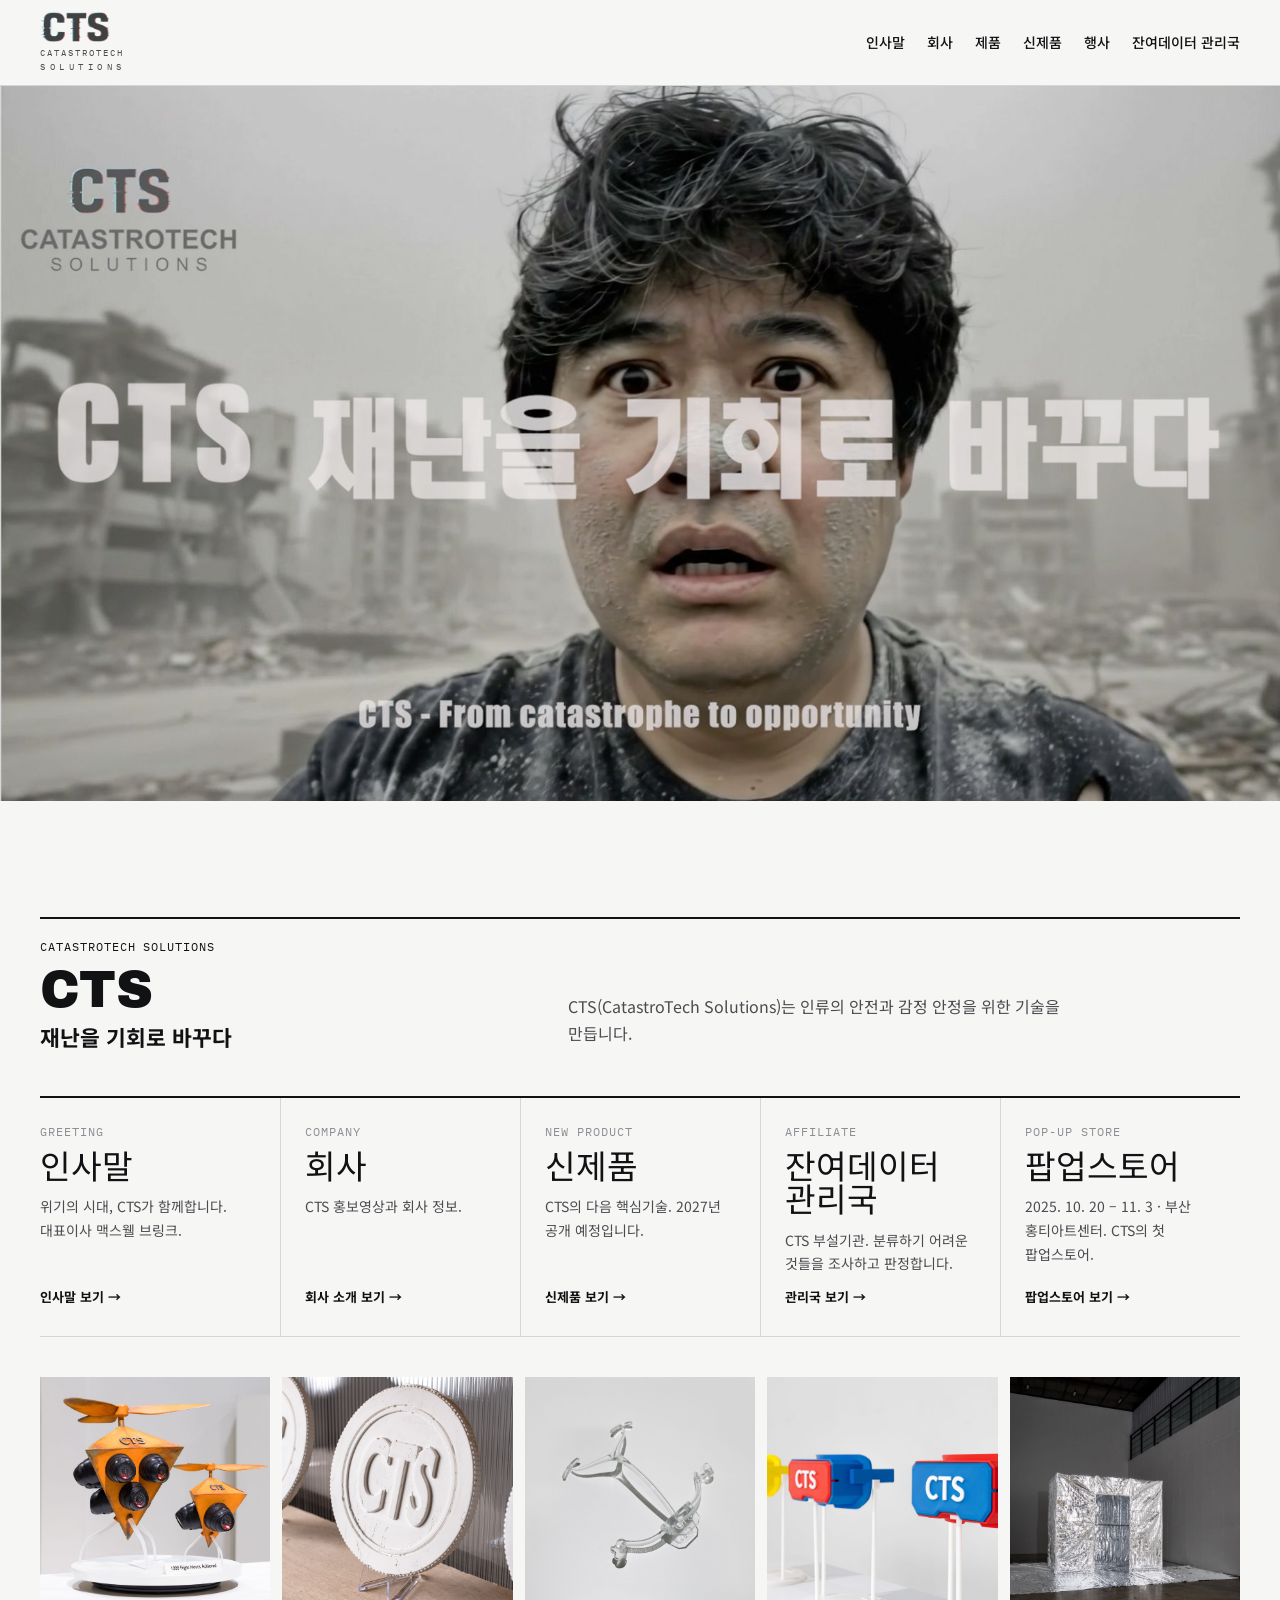
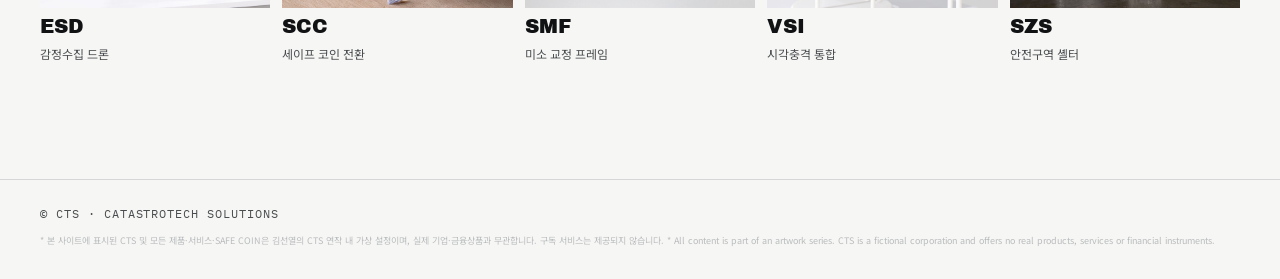
==== index.html @ a9b73af3 "로고 아래 CATASTROTECH / SOLUTIONS 두 줄 배치 (헤더·오픈데이 포스터) Co-Authored-By: Claude Opus 5.5 <noreply@anthrop" ====
<!doctype html>
<html lang="ko">
<head>
<meta charset="utf-8">
<meta name="viewport" content="width=device-width, initial-scale=1, viewport-fit=cover">
<title>CTS — CatastroTech Solutions</title>
<meta name="description" content="CTS 재난을 기회로 바꾸다 — From catastrophe to opportunity">
<meta name="referrer" content="strict-origin-when-cross-origin">
<meta property="og:title" content="CTS — CatastroTech Solutions">
<meta property="og:description" content="재난을 기회로 바꾸다 / From catastrophe to opportunity">
<meta property="og:image" content="https://cts-catastrotechsolutions.vercel.app/img/slogan.jpg">
<meta property="og:url" content="https://cts-catastrotechsolutions.vercel.app/">
<meta property="og:type" content="website">
<link rel="preconnect" href="https://fonts.googleapis.com">
<link rel="preconnect" href="https://fonts.gstatic.com" crossorigin>
<link rel="stylesheet" href="https://fonts.googleapis.com/css2?family=Archivo+Black&family=IBM+Plex+Mono:wght@400;500&family=Noto+Sans+KR:wght@400;500;700;900&display=swap">
<link rel="stylesheet" href="css/style.css">
</head>
<body>

<header>
  <div class="wrap">
    <a class="logo" href="./" aria-label="CTS 홈"><img src="./img/cts-mark.png" alt="CTS" width="360" height="155"><span>CATASTROTECH<br><small>SOLUTIONS</small></span></a>
    <nav aria-label="주 메뉴">
      <a href="greeting/">인사말</a>
      <a href="company/">회사</a>
      <a href="products/">제품</a>
      <a href="new/">신제품</a>
      <a href="popup/">행사</a>
      <a href="bureau/">잔여데이터 관리국</a>
    </nav>
  </div>
</header>

<main>
  <section class="hero" aria-label="CTS">
    <h1 class="sr-only">CTS 재난을 기회로 바꾸다 — From catastrophe to opportunity</h1>
    <img src="img/slogan.jpg" alt="CTS 재난을 기회로 바꾸다 — From catastrophe to opportunity">
  </section>

  <section>
    <div class="wrap">
      <div class="sec-head">
        <div><div class="mono">CatastroTech Solutions</div><h2>CTS<small>재난을 기회로 바꾸다</small></h2></div>
        <p>CTS(CatastroTech Solutions)는 인류의 안전과 감정 안정을 위한 기술을 만듭니다.</p>
      </div>
      <div class="teasers">
        <a class="teaser" href="greeting/"><span class="mono">Greeting</span><b>인사말</b><p>위기의 시대, CTS가 함께합니다. 대표이사 맥스웰 브링크.</p><span class="go">인사말 보기 →</span></a>
        <a class="teaser" href="company/"><span class="mono">Company</span><b>회사</b><p>CTS 홍보영상과 회사 정보.</p><span class="go">회사 소개 보기 →</span></a>
        <a class="teaser" href="new/"><span class="mono">New Product</span><b>신제품</b><p>CTS의 다음 핵심기술. 2027년 공개 예정입니다.</p><span class="go">신제품 보기 →</span></a>
        <a class="teaser" href="bureau/"><span class="mono">Affiliate</span><b>잔여데이터 관리국</b><p>CTS 부설기관. 분류하기 어려운 것들을 조사하고 판정합니다.</p><span class="go">관리국 보기 →</span></a>
        <a class="teaser" href="popup/"><span class="mono">Pop-up Store</span><b>팝업스토어</b><p>2025. 10. 20 – 11. 3 · 부산 홍티아트센터. CTS의 첫 팝업스토어.</p><span class="go">팝업스토어 보기 →</span></a>
      </div>
      <div class="prodstrip" aria-label="제품">
        <a href="products/#esd"><img src="img/esd.jpg" alt=""><b>ESD</b><span>감정수집 드론</span></a>
        <a href="products/#scc"><img src="img/scc-coin.jpg" alt=""><b>SCC</b><span>세이프 코인 전환</span></a>
        <a href="products/#smf"><img src="img/smf-frame.jpg" alt=""><b>SMF</b><span>미소 교정 프레임</span></a>
        <a href="products/#vsi"><img src="img/vsi.jpg" alt=""><b>VSI</b><span>시각충격 통합</span></a>
        <a href="products/#szs"><img src="img/szs.jpg" alt=""><b>SZS</b><span>안전구역 셸터</span></a>
      </div>
    </div>
  </section>
</main>

<footer>
  <div class="wrap">
    <p>* 본 사이트에 표시된 CTS 및 모든 제품·서비스·SAFE COIN은 김선열의 CTS 연작 내 가상 설정이며, 실제 기업·금융상품과 무관합니다. 구독 서비스는 제공되지 않습니다. * All content is part of an artwork series. CTS is a fictional corporation and offers no real products, services or financial instruments.</p>
    <p class="mono">© CTS · CatastroTech Solutions</p>
  </div>
</footer>
</body>
</html>
---- css/style.css ----
/* Layout: corporate brochure — white gallery ground, black product bands, aluminium-grey rules; codes in mono like asset tags */
:root{
  --paper:#f6f6f4;      /* gallery wall */
  --ink:#111213;        /* corporate black */
  --steel:#8b8f93;      /* aluminium profile */
  --rule:#d4d6d7;
  --signal:#e2402c;     /* the red ▲ of the coin dashboard */
  --ink-soft:#4a4d50;
  --f-display:"Archivo Black","Noto Sans KR",Impact,"Arial Black",sans-serif;
  --f-body:"Noto Sans KR",-apple-system,"Apple SD Gothic Neo","Malgun Gothic",sans-serif;
  --f-mono:"IBM Plex Mono",ui-monospace,Menlo,Consolas,monospace;
  --gut:max(20px,env(safe-area-inset-left,0px));
  --gut-r:max(20px,env(safe-area-inset-right,0px));
  --w:1240px;
  color-scheme:light;
}
*{box-sizing:border-box}
html{scroll-behavior:smooth;scroll-padding-top:64px}
@media (prefers-reduced-motion:reduce){html{scroll-behavior:auto}}
body{margin:0;background:var(--paper);color:var(--ink);font:400 16px/1.7 var(--f-body);-webkit-font-smoothing:antialiased;word-break:keep-all;overflow-wrap:anywhere}
img{max-width:100%;display:block}
a{color:inherit}
a:focus-visible,button:focus-visible{outline:2px solid var(--signal);outline-offset:3px}
.wrap{max-width:var(--w);margin:0 auto;padding-left:var(--gut);padding-right:var(--gut-r)}
.mono{font-family:var(--f-mono);font-size:12px;letter-spacing:.08em;text-transform:uppercase}

/* header */
body::before{content:"";position:fixed;inset:0 0 auto;height:env(safe-area-inset-top,0px);z-index:30;background:var(--paper)}
header{position:sticky;top:env(safe-area-inset-top,0px);z-index:20;background:color-mix(in srgb,var(--paper) 92%,transparent);backdrop-filter:blur(8px);border-bottom:1px solid var(--rule)}
header .wrap{display:flex;align-items:center;justify-content:space-between;gap:16px;padding-block:12px}
.logo{display:flex;flex-direction:column;line-height:1;text-decoration:none}
.logo img{display:block;height:30px;width:auto;align-self:flex-start}
.logo span{font-family:var(--f-mono);font-size:9px;letter-spacing:.22em;margin-top:4px;color:var(--ink-soft)}
.logo span{line-height:1.5}
.logo small{font-size:inherit;letter-spacing:.5em}
nav{display:flex;gap:22px;flex-wrap:wrap;justify-content:flex-end}
nav a{text-decoration:none;font-size:14px;font-weight:500}
nav a:hover{color:var(--signal)}
@media (max-width:640px){nav{gap:12px}nav a{font-size:13px}.logo span{display:none}}

/* hero */
section.hero{background:var(--ink);padding-block:0}
.hero img{width:100%;height:auto;display:block}
.sr-only{position:absolute;width:1px;height:1px;padding:0;margin:-1px;overflow:hidden;clip:rect(0,0,0,0);white-space:nowrap;border:0}

/* sections */
section{padding-block:clamp(64px,9vw,120px)}
.sec-head{display:grid;grid-template-columns:minmax(0,5fr) minmax(0,7fr);gap:24px 48px;align-items:end;margin-bottom:48px;border-top:2px solid var(--ink);padding-top:18px}
.sec-head h2{font-family:var(--f-display);font-weight:400;font-size:clamp(30px,4vw,52px);line-height:1;margin:8px 0 0;letter-spacing:-.01em}
.sec-head h2 small{display:block;font-family:var(--f-body);font-weight:700;font-size:.42em;letter-spacing:0;margin-top:10px}
.sec-head p{margin:0;max-width:62ch;color:var(--ink-soft)}
@media (max-width:760px){.sec-head{grid-template-columns:1fr}}

.video{position:relative;aspect-ratio:16/9;max-width:100%;background:#000}
.video iframe{position:absolute;inset:0;width:100%;height:100%;border:0}

/* greeting */
.greeting .grid{display:grid;grid-template-columns:minmax(0,5fr) minmax(0,7fr);gap:clamp(28px,5vw,72px);align-items:start}
.portrait{position:sticky;top:calc(80px + env(safe-area-inset-top,0px));margin:0;display:grid;gap:18px;max-width:360px}
.portrait .photo{position:relative;aspect-ratio:4/5;width:100%;max-width:360px;background:repeating-linear-gradient(135deg,transparent 0 10px,rgba(17,18,19,.04) 10px 11px);border:1px solid var(--rule)}
.portrait img{position:absolute;inset:0;width:100%;height:100%;object-fit:cover}
.sign{display:grid;gap:4px;padding-top:14px;border-top:1px solid var(--ink)}
.sign span{font-family:var(--f-mono);font-size:12px;color:var(--steel);letter-spacing:.04em;line-height:1.6}
.sign b{font-size:22px;font-weight:700;letter-spacing:-.02em}
.letter{max-width:60ch}
.letter .opening{font-size:clamp(22px,2.4vw,30px);font-weight:900;line-height:1.4;letter-spacing:-.03em;margin:0 0 28px;text-wrap:balance}
.letter p{margin:0 0 16px}
.letter-en{margin-top:32px;padding-top:24px;border-top:1px solid var(--rule);color:var(--ink-soft);font-size:15px;line-height:1.7}
.letter-en p{margin:0 0 12px}
.letter-en .opening-en{font-family:var(--f-display);font-size:20px;color:var(--ink);letter-spacing:-.01em;margin-bottom:16px}
.letter-ko{margin-top:32px;padding-top:24px;border-top:1px solid var(--rule);color:var(--ink-soft);font-size:15px;line-height:1.7}
.letter-ko p{margin:0 0 12px}
.letter-ko .opening-ko{font-size:20px;font-weight:900;color:var(--ink);letter-spacing:-.03em;margin-bottom:16px}
.todo-light{color:var(--steel);font-family:var(--f-mono);font-size:13px;border:1px dashed var(--steel);padding:12px 14px}
@media (max-width:760px){.greeting .grid{grid-template-columns:1fr}.portrait{position:static;max-width:340px}}
/* company */
.company .grid{display:grid;grid-template-columns:minmax(0,1fr) minmax(0,1fr);gap:40px 64px;align-items:start}
.company .grid > .video{grid-column:1/-1}
.company .statement{font-size:clamp(20px,2.2vw,26px);font-weight:700;line-height:1.5;letter-spacing:-.02em;margin:0;text-wrap:balance}
.company .facts{display:grid;gap:0;margin:0;border-top:1px solid var(--rule)}
.company .facts div{display:grid;grid-template-columns:120px minmax(0,1fr);gap:12px;padding:12px 0;border-bottom:1px solid var(--rule);font-size:14px}
.company .facts dt{font-family:var(--f-mono);font-size:11px;letter-spacing:.08em;text-transform:uppercase;color:var(--steel);padding-top:3px}
.company .facts dd{margin:0}
@media (max-width:860px){.company .grid{grid-template-columns:1fr}}

/* products */
.products{background:var(--ink);color:var(--paper)}
.products .sec-head{border-color:var(--paper)}
.products .sec-head p{color:#b9bcbe}
.prod{display:grid;grid-template-columns:minmax(0,7fr) minmax(0,5fr);gap:32px 48px;padding-block:48px;border-top:1px solid #2c2e30}
.prod:nth-of-type(even) .media{order:2}
.prod .code{font-family:var(--f-display);font-size:clamp(56px,7vw,96px);line-height:.9;letter-spacing:-.01em}
.prod h3{margin:10px 0 4px;font-size:22px;font-weight:700;letter-spacing:-.02em}
.prod .en{font-family:var(--f-mono);font-size:13px;color:#b9bcbe;margin:0}
.prod .desc{margin:22px 0 0;max-width:46ch;color:#dcdddd}
.prod .todo{margin:22px 0 0;padding:12px 14px;border:1px dashed #6b6f73;font-family:var(--f-mono);font-size:12px;color:#9a9ea1}
.prod .media{display:grid;gap:12px;min-width:0}
.prod .media img{width:100%;height:auto;max-height:720px;object-fit:cover;background:#222}
.prod .cta{display:inline-flex;align-items:center;gap:10px;margin-top:26px;padding:12px 18px;background:var(--paper);color:var(--ink);text-decoration:none;font-weight:700;font-size:14px}
.prod .cta:hover{background:var(--signal);color:#fff}
.prod .tag{display:inline-block;margin-top:18px;font-family:var(--f-mono);font-size:11px;letter-spacing:.08em;padding:4px 8px;border:1px solid #4a4d50;color:#b9bcbe}
.prod .tag .up{color:var(--signal)}
@media (max-width:860px){.prod{grid-template-columns:1fr}.prod:nth-of-type(even) .media{order:0}}

.desc-en{font-family:var(--f-mono);font-size:13px;color:#9a9ea1;font-weight:400}
.products .desc{font-size:clamp(19px,1.8vw,22px);font-weight:700;line-height:1.5;letter-spacing:-.02em}
.products .desc .desc-en{display:inline-block;margin-top:6px;letter-spacing:0}
.subscribe{margin-top:24px;padding:clamp(28px,4vw,48px);border:1px solid var(--paper);display:grid;gap:8px;text-align:center;justify-items:center}
.subscribe b{font-size:clamp(24px,3.4vw,40px);font-weight:900;letter-spacing:-.03em;text-wrap:balance}
.subscribe .mono{color:#9a9ea1;font-size:11px;margin-top:10px;text-transform:none;letter-spacing:.02em}
.sec-head .desc-en{color:inherit;opacity:.8}
.sel{user-select:all;font-family:var(--f-mono);font-size:13px;word-break:break-all}
/* bureau */
.bureau .affil{display:inline-block;font-family:var(--f-mono);font-size:11px;letter-spacing:.1em;padding:5px 9px;background:var(--ink);color:var(--paper);margin-bottom:6px}
.bureau .lead{display:grid;grid-template-columns:minmax(0,1fr) minmax(0,1fr);gap:40px;align-items:start;margin-bottom:56px}
.bureau .lead p{margin:0 0 14px;max-width:58ch}
.bureau .lead .en{font-family:var(--f-mono);font-size:13px;color:var(--ink-soft);line-height:1.6}
.placeholder{aspect-ratio:16/9;max-width:100%;border:1px solid var(--rule);background:repeating-linear-gradient(135deg,transparent 0 10px,rgba(17,18,19,.035) 10px 11px);display:grid;place-content:center;text-align:center;gap:6px;padding:16px}
.placeholder b{font-size:15px}
.placeholder span{font-family:var(--f-mono);font-size:11px;color:var(--steel);letter-spacing:.08em}
@media (max-width:860px){.bureau .lead{grid-template-columns:1fr}}

.sites{display:grid;grid-template-columns:repeat(3,minmax(0,1fr));gap:0;border-top:2px solid var(--ink)}
.site{padding:22px 24px 26px 0;border-right:1px solid var(--rule);display:flex;flex-direction:column;gap:6px}
.site + .site{padding-left:24px}
.site:last-child{border-right:0}
.site .no{font-family:var(--f-mono);font-size:12px;color:var(--steel)}
.site .reg{font-family:var(--f-display);font-size:34px;line-height:1}
.site h4{margin:8px 0 0;font-size:18px;font-weight:700}
.site .t{margin:0;font-size:15px}
.site .t em{font-style:normal;font-family:var(--f-mono);font-size:12px;color:var(--ink-soft);display:block}
@media (max-width:860px){.sites{grid-template-columns:1fr}.site,.site+.site{padding:20px 0;border-right:0;border-bottom:1px solid var(--rule)}}

.status{margin-top:48px;display:grid;grid-template-columns:minmax(0,1fr) minmax(0,2fr);gap:24px 48px;align-items:start}
.status h4{margin:0;font-size:15px}
.chips{display:flex;flex-wrap:wrap;gap:8px}
.chip{font-family:var(--f-mono);font-size:12px;padding:6px 10px;border:1px solid var(--ink)}
.chip.void{border-style:dashed;color:var(--steel);border-color:var(--steel);text-decoration:line-through}
.note{font-size:13px;color:var(--ink-soft);margin:12px 0 0}
@media (max-width:760px){.status{grid-template-columns:1fr}}

.openday{margin-top:56px;padding:24px;background:var(--ink);color:var(--paper);display:flex;flex-wrap:wrap;gap:12px 40px;align-items:baseline}
.openday b{font-family:var(--f-display);font-weight:400;font-size:clamp(22px,2.6vw,32px)}

/* archive */
.gallery{columns:3 280px;column-gap:12px}
.gallery figure{margin:0 0 12px;break-inside:avoid}
.gallery figcaption{font-family:var(--f-mono);font-size:11px;color:var(--steel);padding-top:6px;letter-spacing:.04em}

footer{border-top:1px solid var(--rule);padding-block:40px 56px;font-size:13px;color:var(--ink-soft)}
footer .wrap{display:flex;flex-wrap:wrap;justify-content:space-between;gap:16px}
footer p{margin:0;max-width:70ch}

nav a[aria-current="page"]{color:var(--signal)}
.page-top{padding-top:clamp(24px,4vw,48px)}
.teasers{display:grid;grid-template-columns:repeat(auto-fit,minmax(min(100%,200px),1fr));gap:0;border-top:2px solid var(--ink)}
.teaser{display:flex;flex-direction:column;gap:10px;padding:24px 24px 28px 0;border-bottom:1px solid var(--rule);text-decoration:none;color:inherit}
.teaser + .teaser{padding-left:24px;border-left:1px solid var(--rule)}
.teaser .mono{color:var(--steel)}
.teaser b{font-family:var(--f-display);font-weight:400;font-size:clamp(26px,2.6vw,34px);line-height:1}
.teaser span.k{font-weight:700}
.teaser p{margin:0;color:var(--ink-soft);font-size:14px}
.teaser .go{margin-top:auto;font-size:13px;font-weight:700}
.teaser:hover .go{color:var(--signal)}
@media (max-width:760px){.teaser + .teaser{padding-left:0;border-left:0}}
.prodstrip{display:grid;grid-template-columns:repeat(5,minmax(0,1fr));gap:12px;margin-top:40px}
.prodstrip a{display:grid;gap:8px;text-decoration:none;color:inherit}
.prodstrip img{width:100%;aspect-ratio:1/1;object-fit:cover;background:#ddd}
.prodstrip b{font-family:var(--f-display);font-weight:400;font-size:20px;line-height:1}
.prodstrip span{font-size:12px;color:var(--ink-soft)}
.prodstrip a:hover b{color:var(--signal)}
@media (max-width:760px){.prodstrip{grid-template-columns:repeat(2,minmax(0,1fr))}}

button.cta{border:0;cursor:pointer;font-family:inherit}
#video-modal{width:min(1100px,calc(100vw - 32px));max-width:none;padding:0;border:0;background:var(--ink);color:var(--paper)}
#video-modal::backdrop{background:rgba(10,10,11,.82)}
.vm-bar{display:flex;justify-content:space-between;align-items:center;gap:12px;padding:12px 16px;font-size:14px;font-weight:700}
.vm-close{background:none;border:1px solid #4a4d50;color:var(--paper);padding:6px 10px;font-family:var(--f-mono);font-size:12px;cursor:pointer}
.vm-close:hover{border-color:var(--paper)}

.popup-intro{display:grid;gap:12px;max-width:68ch;margin-bottom:40px}
.popup-intro .lead{font-size:clamp(18px,1.8vw,22px);font-weight:700;line-height:1.6;letter-spacing:-.02em;margin:0}
.en-body{margin:0;font-size:14px;color:var(--ink-soft);line-height:1.7}
.overview{margin:0 0 72px}
.overview img{width:100%}
.overview figcaption,.gallery figcaption{font-family:var(--f-mono);font-size:11px;color:var(--steel);padding-top:6px}
.subhead{border-top:2px solid var(--ink);padding-top:14px;margin-bottom:8px}
.zone{display:grid;grid-template-columns:minmax(0,7fr) minmax(0,5fr);gap:24px 48px;align-items:center;padding-block:36px;border-bottom:1px solid var(--rule)}
.zone:nth-of-type(even) img{order:2}
.zone img{width:100%;height:auto}
.zone-text{display:grid;gap:10px;min-width:0}
.zone-text .mono{color:var(--steel)}
.zone-text h3{margin:0;font-size:clamp(22px,2.4vw,30px);font-weight:900;letter-spacing:-.03em}
.zone-text .en-title{margin:0;font-family:var(--f-mono);font-size:13px;color:var(--ink-soft)}
.zone-text p{margin:0}
.zone-link{margin-top:6px;font-weight:700;font-size:14px;text-decoration:none}
.zone-link:hover{color:var(--signal)}
.zone + .subhead{margin-top:72px}
@media (max-width:860px){.zone{grid-template-columns:1fr}.zone:nth-of-type(even) img{order:0}}

.coming{background:var(--ink);color:var(--paper);padding:clamp(48px,9vw,120px) clamp(24px,5vw,64px);display:grid;gap:14px;justify-items:start}
.coming .mono{color:#9a9ea1}
.coming b{font-family:var(--f-display);font-weight:400;font-size:clamp(96px,20vw,260px);line-height:.85;letter-spacing:-.03em}
.coming-ko{margin:12px 0 0;font-size:clamp(20px,2.4vw,30px);font-weight:900;letter-spacing:-.03em}
.coming-en{margin:0;font-family:var(--f-mono);font-size:13px;color:#9a9ea1}

.preview{display:grid;grid-template-columns:repeat(2,minmax(0,1fr));gap:16px}
.preview figure{margin:0;background:#fff;border:1px solid var(--rule)}
.preview .wide{grid-column:1/-1}
.preview img{width:100%;height:auto}
.preview figcaption{font-family:var(--f-mono);font-size:11px;color:var(--steel);padding:8px 12px;border-top:1px solid var(--rule);background:var(--paper)}
.note{font-size:12px;color:var(--steel);margin:14px 0 0}
@media (max-width:760px){.preview{grid-template-columns:1fr}}
.preview figure:not(.wide) img{aspect-ratio:4/5;object-fit:cover}
.prod .media img{aspect-ratio:4/3;height:auto;max-height:none;object-fit:cover;object-position:center}
#szs .media img{object-position:center 85%}
#scc .media img{object-position:center 40%}
@media (min-width:861px){.prod:nth-of-type(even){grid-template-columns:minmax(0,5fr) minmax(0,7fr)}}
.zone img{aspect-ratio:4/3;object-fit:cover}
#zone-smf img{object-position:center 70%}
footer{padding-block:24px 32px}
footer p:first-child{font-size:10px;line-height:1.5;color:var(--steel);letter-spacing:0}
footer p:first-child{font-size:9px;line-height:1.4;color:#b9bcbe;max-width:none}
footer .wrap{flex-direction:column-reverse;align-items:flex-start;gap:10px}

.org{grid-column:1/-1;margin-top:56px}
.org-title{margin:8px 0 28px;font-size:clamp(22px,2.4vw,30px);font-weight:900;letter-spacing:-.03em}
.org-ceo{margin:0 auto;width:min(100%,280px);background:var(--ink);color:var(--paper);padding:16px 20px;display:grid;gap:4px;text-align:center}
.org-ceo .mono{color:#9a9ea1}
.org-ceo b{font-size:18px}
.org-stem{width:1px;height:28px;background:var(--ink);margin:0 auto}
.org-units{display:grid;grid-template-columns:repeat(5,minmax(0,1fr));gap:12px;border-top:1px solid var(--ink);padding-top:24px;position:relative}
.org-unit{position:relative;border:1px solid var(--ink);background:var(--paper);padding:14px 14px 16px;display:grid;gap:4px;align-content:start;min-width:0}
.org-unit::before{content:"";position:absolute;left:50%;top:-25px;width:1px;height:24px;background:var(--ink)}
.org-unit b{font-size:15px;letter-spacing:-.02em}
.org-unit .en{font-family:var(--f-mono);font-size:10px;color:var(--steel);letter-spacing:.04em}
.org-unit ul{margin:8px 0 0;padding:0;list-style:none;display:grid;gap:4px;font-size:13px;color:var(--ink-soft)}
.org-unit li::before{content:"– ";color:var(--steel)}
.org-unit em{font-style:normal;font-family:var(--f-mono);font-size:10px;color:var(--signal)}
.org-unit.is-new{border-style:dashed}
.org-affil{margin-top:28px;border:1px dashed var(--steel);padding:16px 20px;display:grid;gap:4px;position:relative}
.org-affil::before{content:"";position:absolute;left:50%;top:-29px;height:28px;border-left:1px dashed var(--steel)}
.org-affil .mono{color:var(--steel)}
.org-affil b{font-size:16px}
.org-affil b a{text-decoration:none}
.org-affil b a:hover{color:var(--signal)}
.org-affil span:last-child{font-size:13px;color:var(--ink-soft)}
@media (max-width:860px){.org-units{grid-template-columns:repeat(2,minmax(0,1fr))}.org-unit::before{display:none}.org-units{border-top:0;padding-top:0}}
@media (max-width:480px){.org-units{grid-template-columns:1fr}}

.lineup-title{margin:8px 0 10px;font-size:clamp(26px,3vw,40px);font-weight:900;letter-spacing:-.03em}
.lineup-lead{margin:0 0 28px;font-size:17px;font-weight:700;line-height:1.6}
.lineup{display:grid;grid-template-columns:repeat(4,minmax(0,1fr));gap:12px}
.lineup .item{border:1px solid var(--ink);padding:18px;display:grid;gap:6px;align-content:start;min-width:0}
.lineup .item .mono{color:var(--signal)}
.lineup .item b{font-size:20px;font-weight:900;letter-spacing:-.03em}
.lineup .item .en{font-family:var(--f-mono);font-size:11px;color:var(--steel)}
.lineup .item p{margin:6px 0 0;font-size:14px;color:var(--ink-soft)}
.lineup-sns{margin:20px 0 0;font-size:14px}
.fine{margin:10px 0 0;font-size:9px;line-height:1.4;color:#b9bcbe}
@media (max-width:860px){.lineup{grid-template-columns:repeat(2,minmax(0,1fr))}}
@media (max-width:480px){.lineup{grid-template-columns:1fr}}

.coming-kicker{font-size:clamp(18px,2vw,24px);font-weight:900;letter-spacing:-.03em;margin-top:8px}
.lineup .item p.tag-line{margin:8px 0 0;font-size:15px;font-weight:700;color:var(--ink);line-height:1.5}
.pledge{margin-top:28px;padding:clamp(28px,4vw,44px) 24px;background:var(--ink);color:var(--paper);text-align:center;display:grid;gap:8px;justify-items:center}
.pledge b{font-size:clamp(22px,3vw,36px);font-weight:900;letter-spacing:-.03em;text-wrap:balance}

.model3d{margin:0;background:#fff;border:1px solid var(--rule)}
.model3d model-viewer{display:block;width:100%;height:clamp(320px,56vw,620px);background:#fff;--poster-color:#fff}
.model3d figcaption{font-family:var(--f-mono);font-size:11px;color:var(--steel);padding:8px 12px;border-top:1px solid var(--rule);background:var(--paper)}

.event-next{display:grid;grid-template-columns:minmax(0,5fr) minmax(0,7fr);gap:clamp(24px,4vw,56px);align-items:center;margin:8px 0 72px;padding:clamp(20px,3vw,32px);background:var(--ink);color:var(--paper);text-decoration:none}
.event-next .mono{color:var(--signal)}
.event-next b{font-size:clamp(26px,3.6vw,44px);font-weight:900;letter-spacing:-.03em;line-height:1.2}
.event-next .event-en{font-family:var(--f-mono);font-size:12px;color:var(--steel)}
.event-info{margin:14px 0 0;display:grid;gap:6px;font-size:15px}
.event-info div{display:flex;gap:14px;flex-wrap:wrap}
.event-info dt{font-family:var(--f-mono);font-size:12px;color:var(--steel);min-width:3em;padding-top:2px}
.event-info dd{margin:0}
.event-next .go{margin-top:14px;font-size:14px;color:var(--paper);border-bottom:1px solid var(--signal)}
.event-next:hover .go{color:var(--signal)}
.event-next img{width:100%;height:auto;display:block}
.event-body{display:grid;gap:8px;justify-items:start}
@media (max-width:760px){.event-next{grid-template-columns:1fr}.event-next img{max-width:360px}}
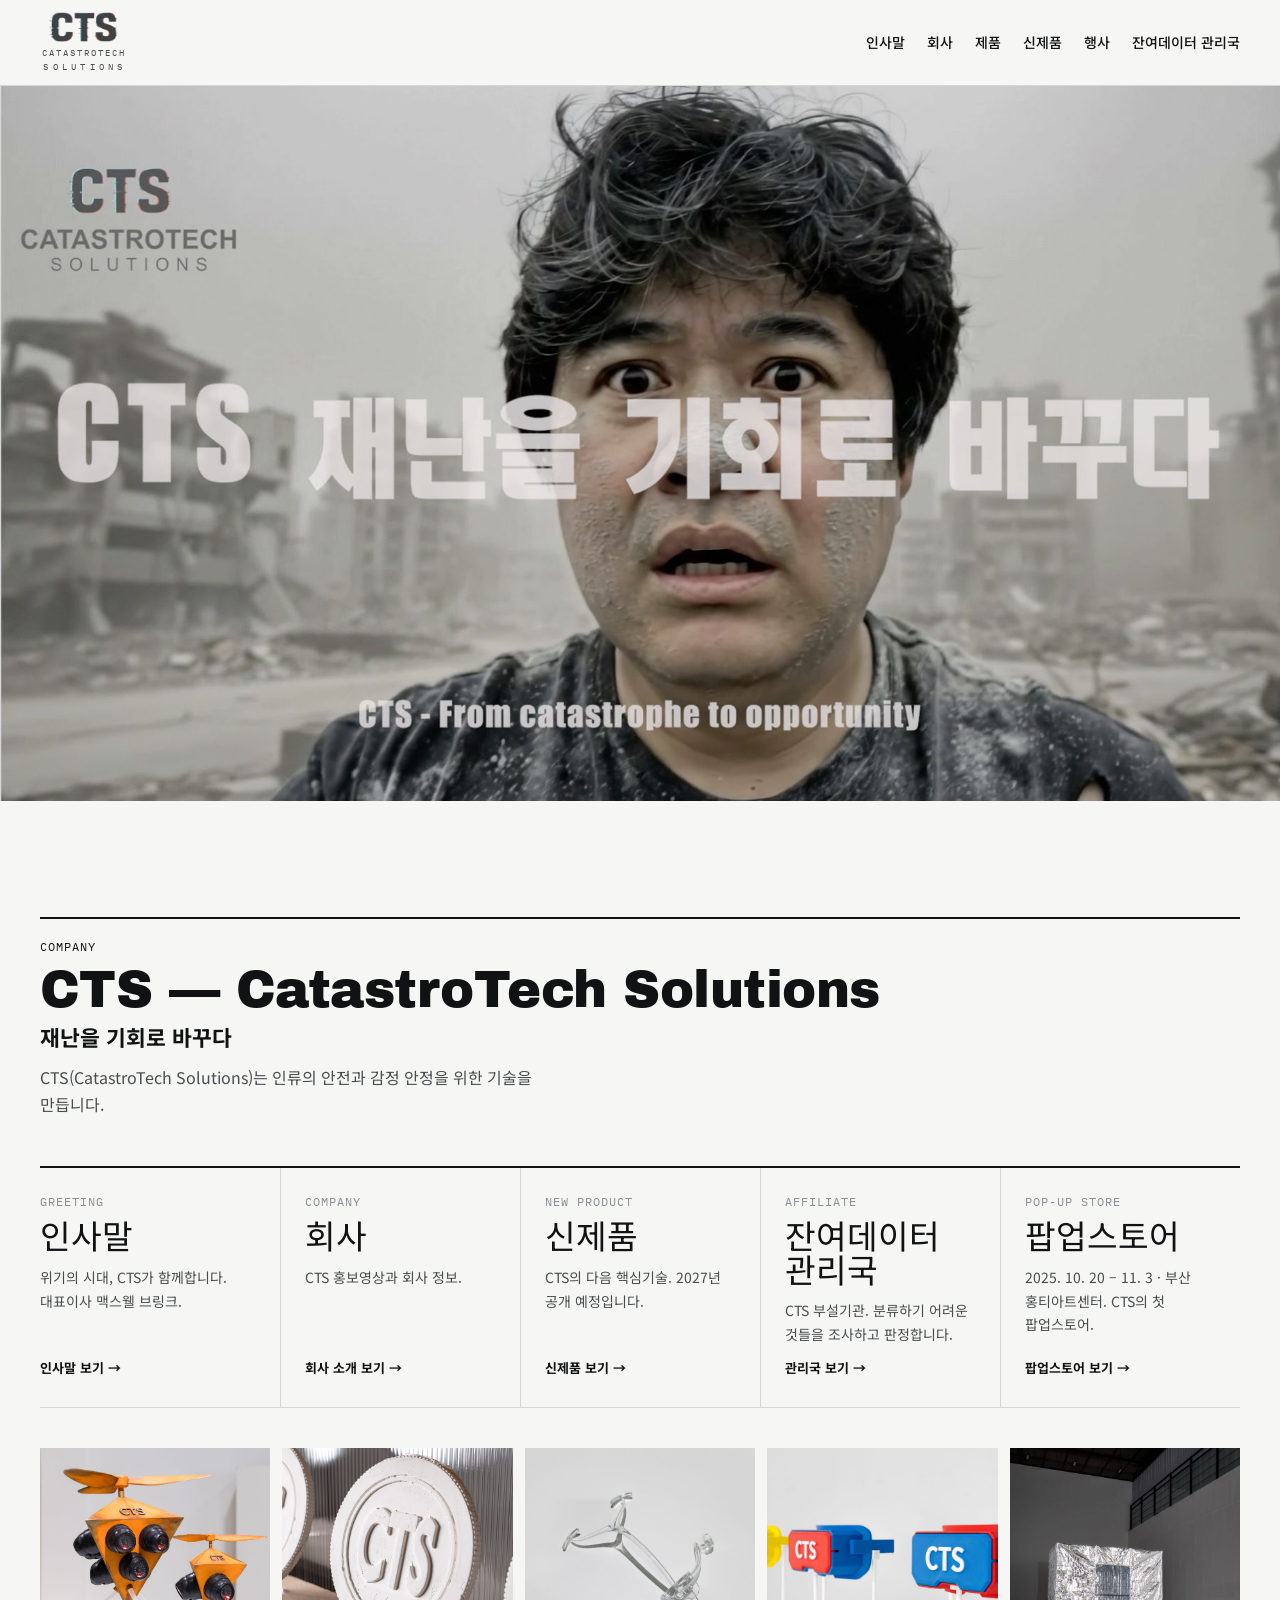
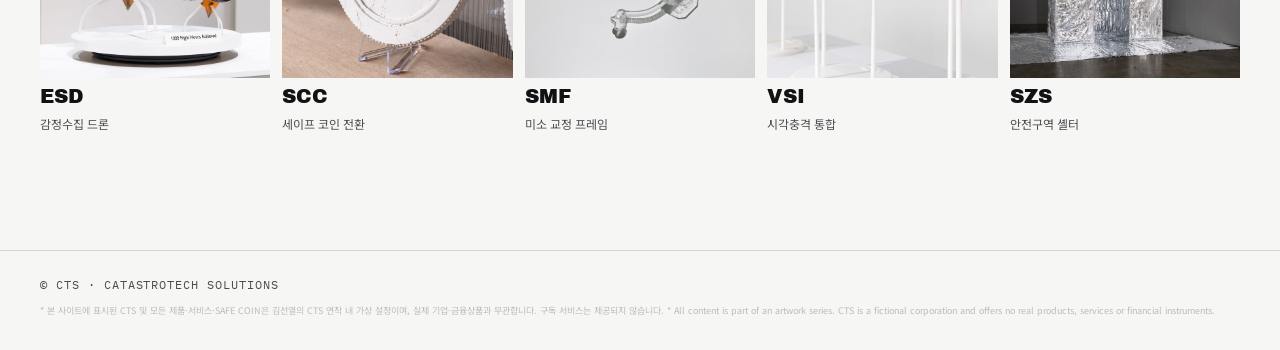
==== commit c533447a: "헤더 로고 가운데 정렬, 메인 회사 소개 제목을 'CTS — CatastroTech Solutions'로 변경 Co-Authored-By: Claude Opus 5.5 <norep" ====
--- a/index.html
+++ b/index.html
@@ -40,8 +40,8 @@
 
   <section>
     <div class="wrap">
-      <div class="sec-head">
-        <div><div class="mono">CatastroTech Solutions</div><h2>CTS<small>재난을 기회로 바꾸다</small></h2></div>
+      <div class="sec-head wide">
+        <div><div class="mono">Company</div><h2>CTS — CatastroTech Solutions<small>재난을 기회로 바꾸다</small></h2></div>
         <p>CTS(CatastroTech Solutions)는 인류의 안전과 감정 안정을 위한 기술을 만듭니다.</p>
       </div>
       <div class="teasers">
--- a/css/style.css
+++ b/css/style.css
@@ -28,11 +28,11 @@
 body::before{content:"";position:fixed;inset:0 0 auto;height:env(safe-area-inset-top,0px);z-index:30;background:var(--paper)}
 header{position:sticky;top:env(safe-area-inset-top,0px);z-index:20;background:color-mix(in srgb,var(--paper) 92%,transparent);backdrop-filter:blur(8px);border-bottom:1px solid var(--rule)}
 header .wrap{display:flex;align-items:center;justify-content:space-between;gap:16px;padding-block:12px}
-.logo{display:flex;flex-direction:column;line-height:1;text-decoration:none}
-.logo img{display:block;height:30px;width:auto;align-self:flex-start}
+.logo{display:flex;flex-direction:column;align-items:center;text-align:center;line-height:1;text-decoration:none}
+.logo img{display:block;height:30px;width:auto}
 .logo span{font-family:var(--f-mono);font-size:9px;letter-spacing:.22em;margin-top:4px;color:var(--ink-soft)}
-.logo span{line-height:1.5}
-.logo small{font-size:inherit;letter-spacing:.5em}
+.logo span{line-height:1.5;padding-left:.22em;white-space:nowrap}
+.logo small{font-size:inherit;letter-spacing:.47em;margin-right:-.25em}
 nav{display:flex;gap:22px;flex-wrap:wrap;justify-content:flex-end}
 nav a{text-decoration:none;font-size:14px;font-weight:500}
 nav a:hover{color:var(--signal)}
@@ -283,3 +283,5 @@
 .event-next img{width:100%;height:auto;display:block}
 .event-body{display:grid;gap:8px;justify-items:start}
 @media (max-width:760px){.event-next{grid-template-columns:1fr}.event-next img{max-width:360px}}
+
+.sec-head.wide{grid-template-columns:1fr;gap:16px}
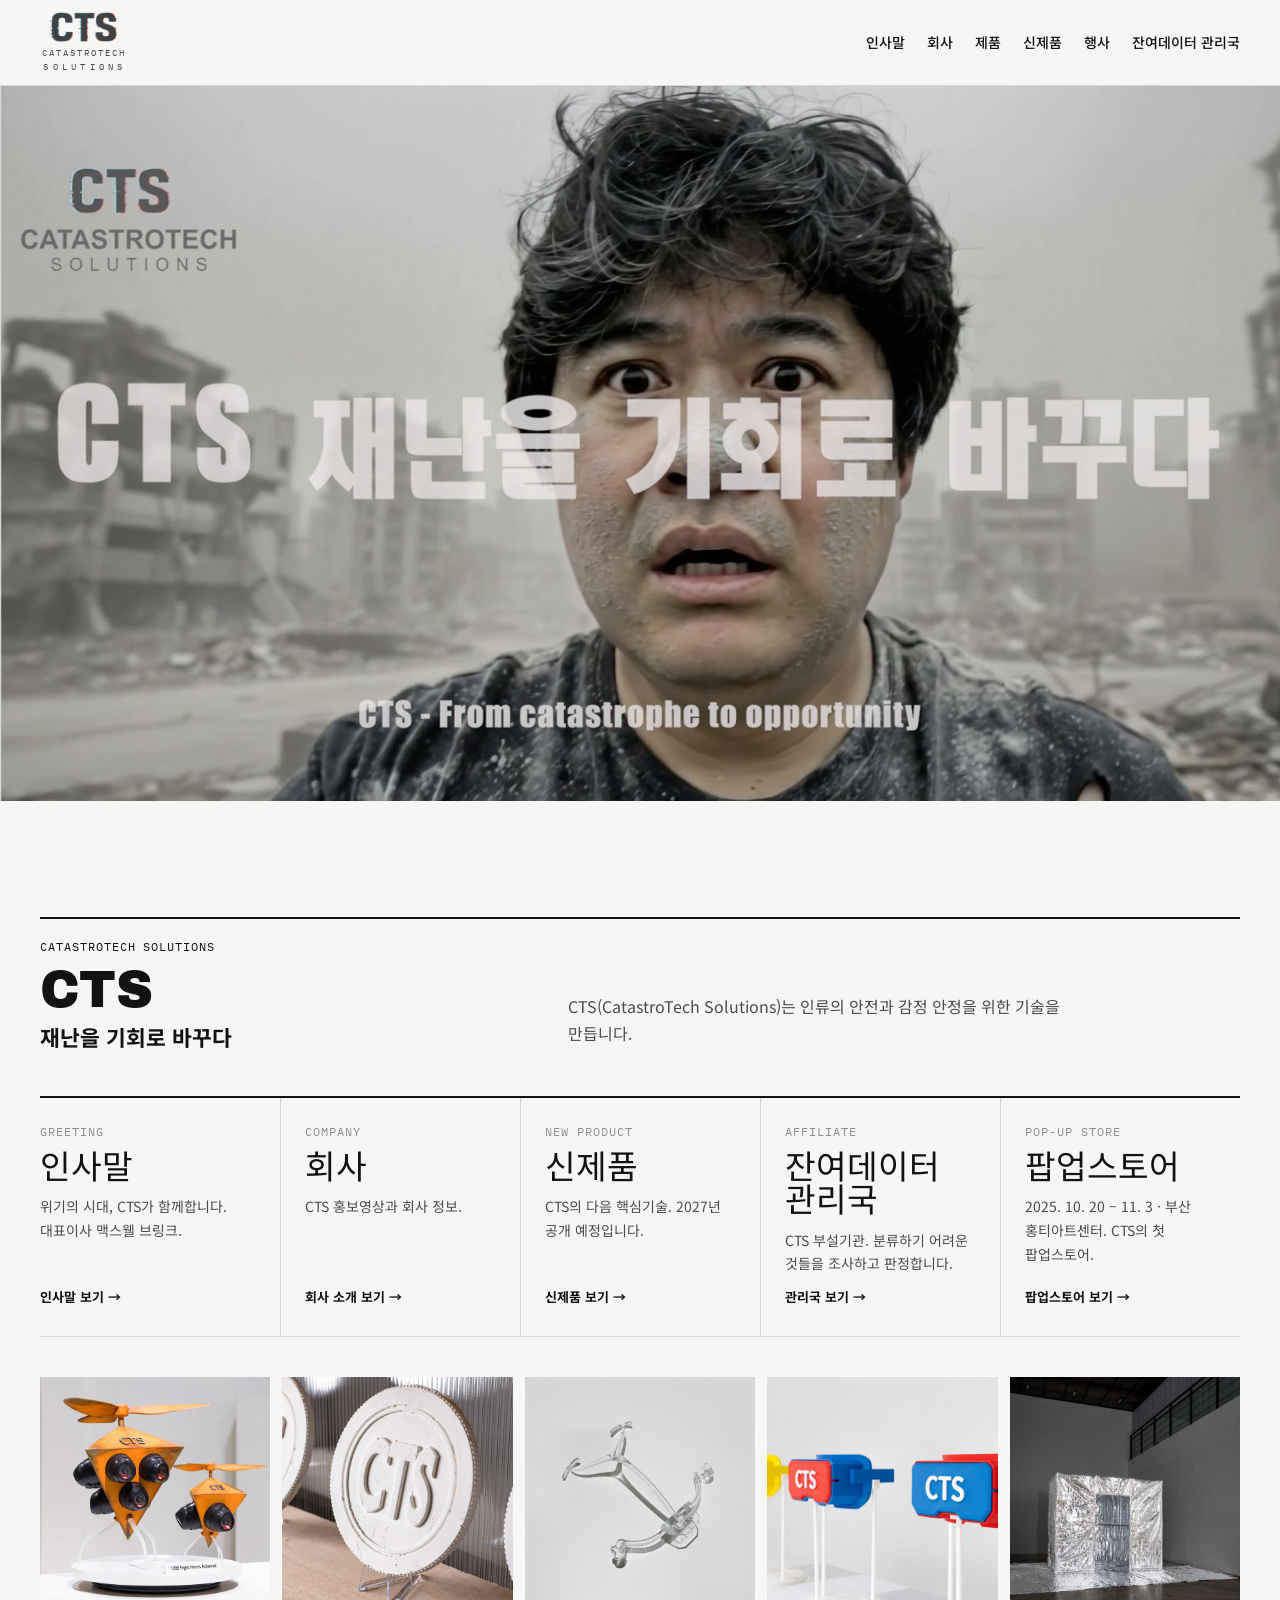
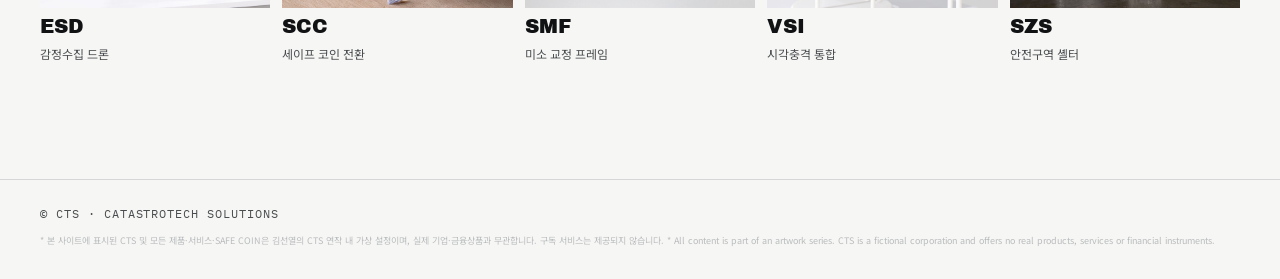
==== commit 54c4463b: "메인 회사 소개 제목을 다시 'CTS'로 Co-Authored-By: Claude Opus 5.5 <noreply@anthropic.com>" ====
--- a/index.html
+++ b/index.html
@@ -40,8 +40,8 @@
 
   <section>
     <div class="wrap">
-      <div class="sec-head wide">
-        <div><div class="mono">Company</div><h2>CTS — CatastroTech Solutions<small>재난을 기회로 바꾸다</small></h2></div>
+      <div class="sec-head">
+        <div><div class="mono">CatastroTech Solutions</div><h2>CTS<small>재난을 기회로 바꾸다</small></h2></div>
         <p>CTS(CatastroTech Solutions)는 인류의 안전과 감정 안정을 위한 기술을 만듭니다.</p>
       </div>
       <div class="teasers">
--- a/css/style.css
+++ b/css/style.css
@@ -284,4 +284,3 @@
 .event-body{display:grid;gap:8px;justify-items:start}
 @media (max-width:760px){.event-next{grid-template-columns:1fr}.event-next img{max-width:360px}}
 
-.sec-head.wide{grid-template-columns:1fr;gap:16px}
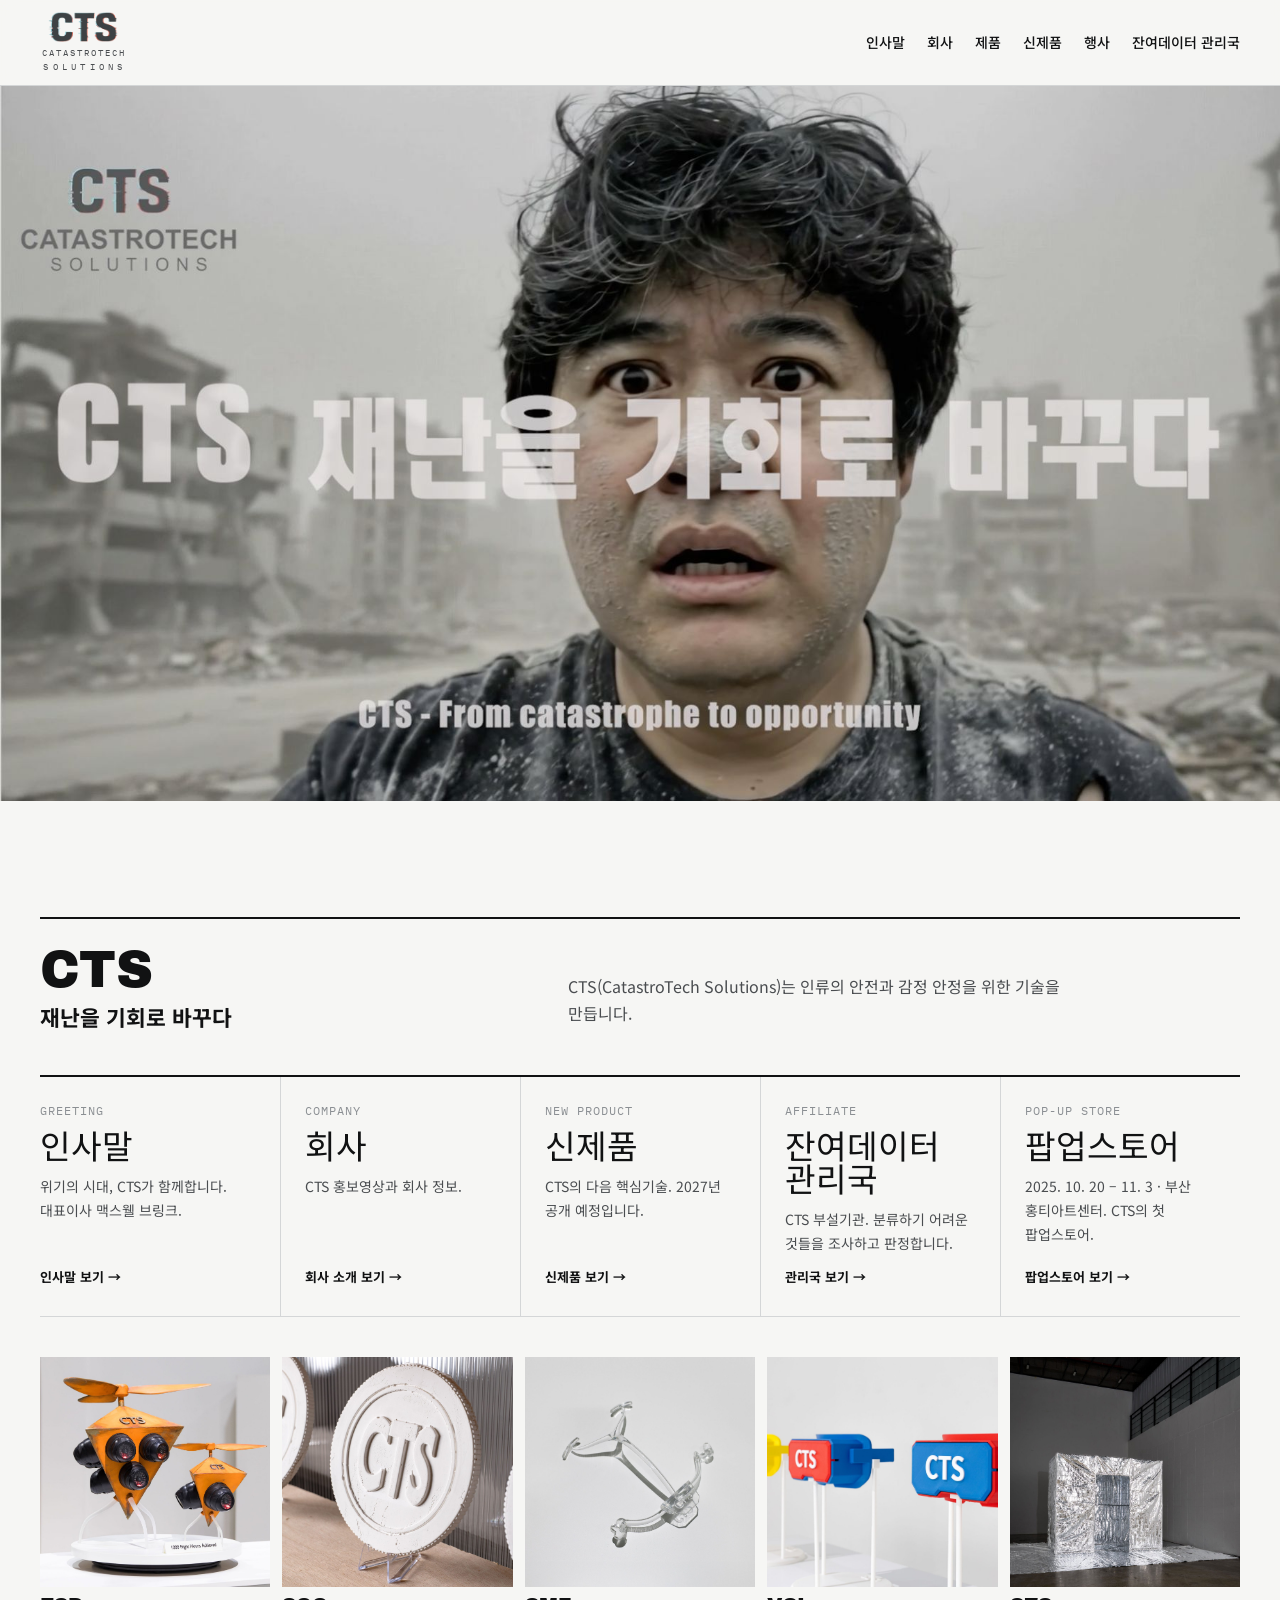
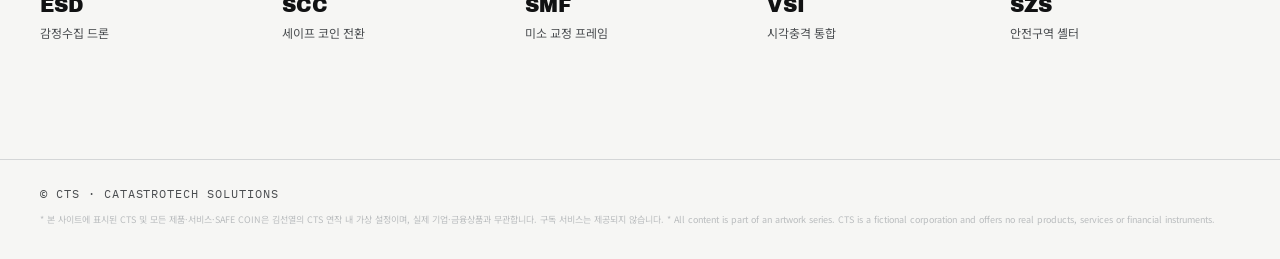
==== commit bdcb7018: "메인 회사 소개 위 'CatastroTech Solutions' 라벨 제거 Co-Authored-By: Claude Opus 5.5 <noreply@anthropic.com>" ====
--- a/index.html
+++ b/index.html
@@ -41,7 +41,7 @@
   <section>
     <div class="wrap">
       <div class="sec-head">
-        <div><div class="mono">CatastroTech Solutions</div><h2>CTS<small>재난을 기회로 바꾸다</small></h2></div>
+        <div><h2>CTS<small>재난을 기회로 바꾸다</small></h2></div>
         <p>CTS(CatastroTech Solutions)는 인류의 안전과 감정 안정을 위한 기술을 만듭니다.</p>
       </div>
       <div class="teasers">
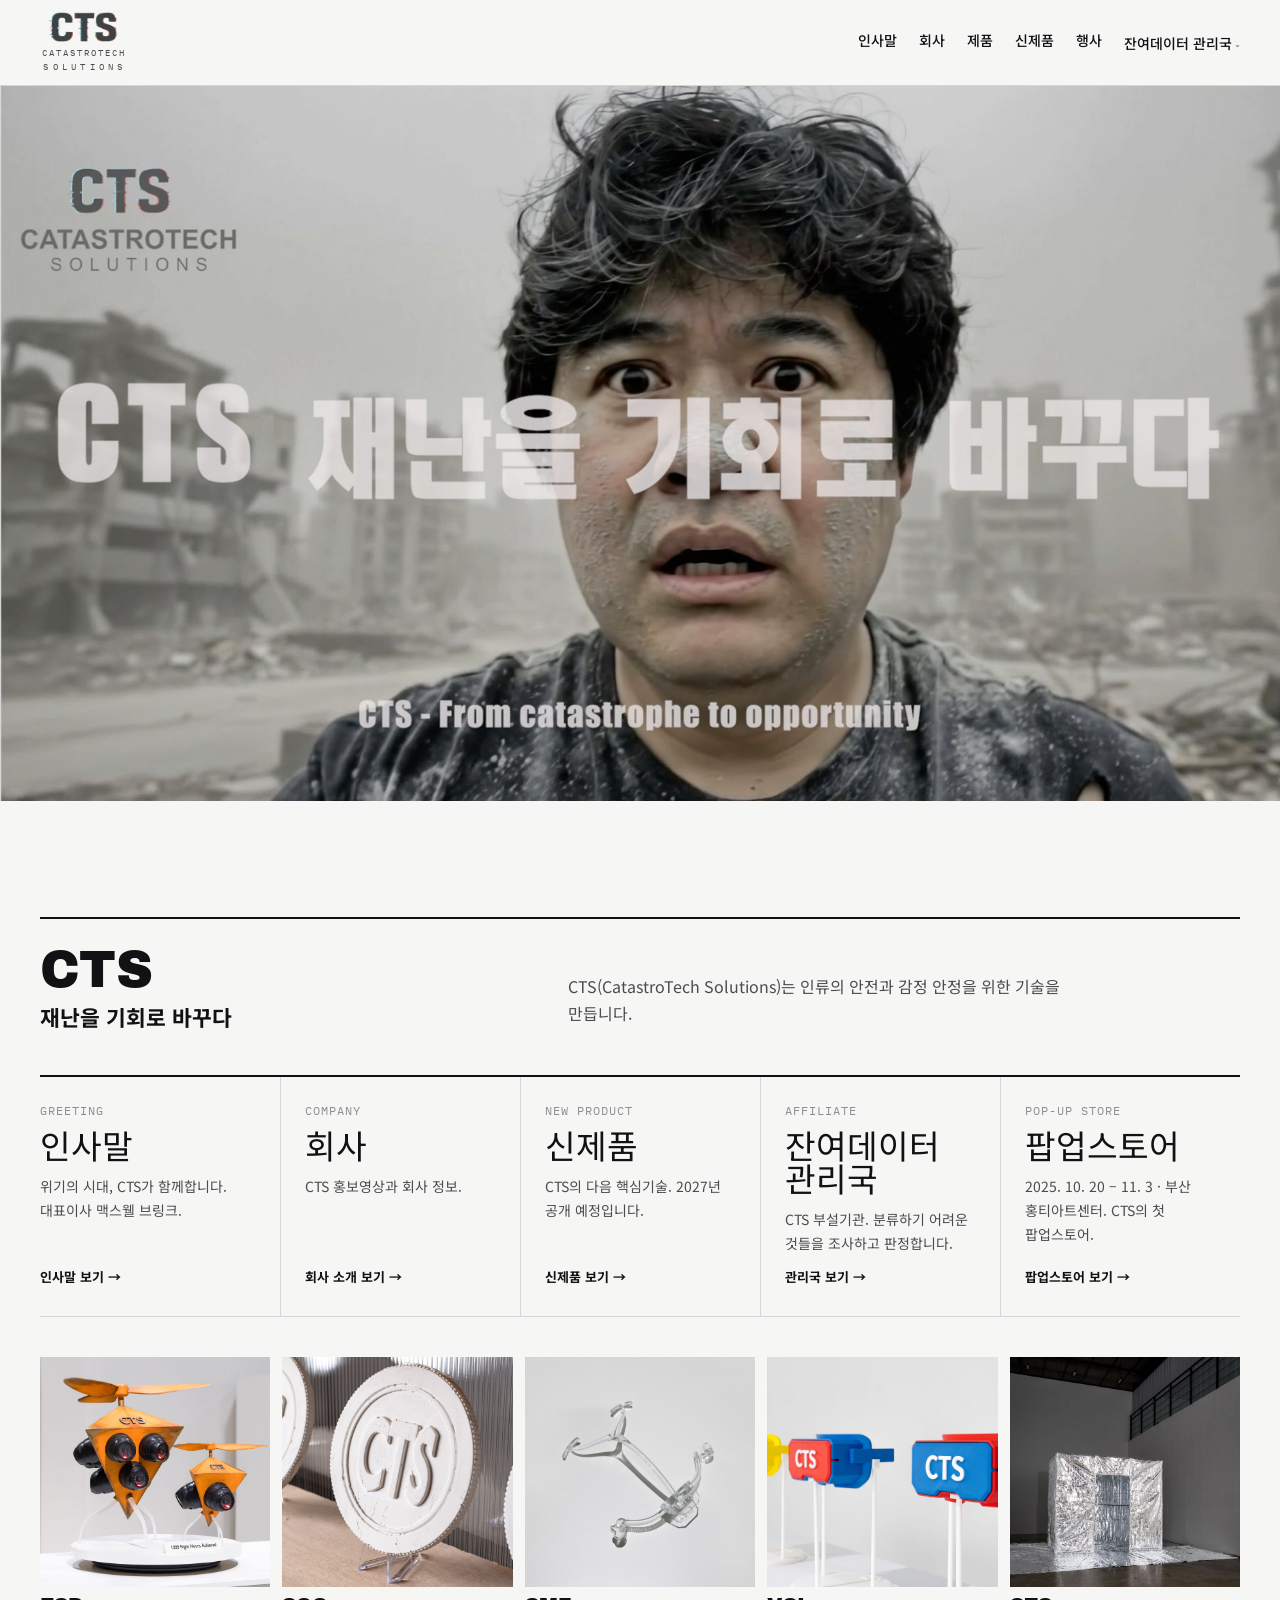
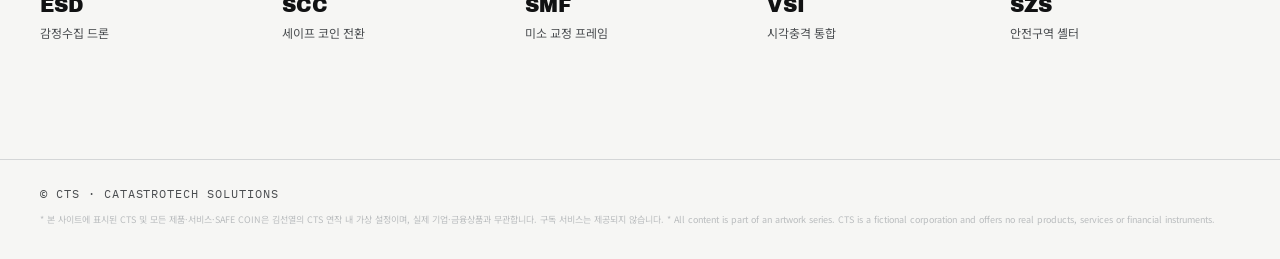
==== commit 6db0e0b8: "상단 메뉴: 잔여데이터 관리국에 조사지 3개 드롭다운 추가 (전 페이지), 860px 이하에서는 숨김 Co-Authored-By: Claude Fable 5.1 <noreply@a" ====
--- a/index.html
+++ b/index.html
@@ -27,7 +27,14 @@
       <a href="products/">제품</a>
       <a href="new/">신제품</a>
       <a href="popup/">행사</a>
-      <a href="bureau/">잔여데이터 관리국</a>
+      <div class="menu">
+        <a href="bureau/">잔여데이터 관리국</a>
+        <div class="dropdown" aria-label="관리국 조사지">
+          <a href="bureau/sz/"><span class="reg">01 SZ</span>소제동</a>
+          <a href="bureau/e93/"><span class="reg">02 E93</span>대전엑스포 과학공원</a>
+          <a href="bureau/dc/"><span class="reg">03 DC</span>구 충남도청</a>
+        </div>
+      </div>
     </nav>
   </div>
 </header>
--- a/css/style.css
+++ b/css/style.css
@@ -115,6 +115,8 @@
 .bureau .lead{display:grid;grid-template-columns:minmax(0,1fr) minmax(0,1fr);gap:40px;align-items:start;margin-bottom:56px}
 .bureau .lead p{margin:0 0 14px;max-width:58ch}
 .bureau .lead .en{font-family:var(--f-mono);font-size:13px;color:var(--ink-soft);line-height:1.6}
+.bureau .lead figure{margin:0}
+.bureau .lead figcaption{font-family:var(--f-mono);font-size:11px;color:var(--steel);padding-top:6px;line-height:1.5}
 .placeholder{aspect-ratio:16/9;max-width:100%;border:1px solid var(--rule);background:repeating-linear-gradient(135deg,transparent 0 10px,rgba(17,18,19,.035) 10px 11px);display:grid;place-content:center;text-align:center;gap:6px;padding:16px}
 .placeholder b{font-size:15px}
 .placeholder span{font-family:var(--f-mono);font-size:11px;color:var(--steel);letter-spacing:.08em}
@@ -229,14 +231,15 @@
 .org-ceo .mono{color:#9a9ea1}
 .org-ceo b{font-size:18px}
 .org-stem{width:1px;height:28px;background:var(--ink);margin:0 auto}
-.org-units{display:grid;grid-template-columns:repeat(5,minmax(0,1fr));gap:12px;border-top:1px solid var(--ink);padding-top:24px;position:relative}
+.org-units{display:grid;grid-template-columns:repeat(4,minmax(0,1fr));gap:12px;border-top:1px solid var(--ink);padding-top:24px;position:relative}
 .org-unit{position:relative;border:1px solid var(--ink);background:var(--paper);padding:14px 14px 16px;display:grid;gap:4px;align-content:start;min-width:0}
 .org-unit::before{content:"";position:absolute;left:50%;top:-25px;width:1px;height:24px;background:var(--ink)}
 .org-unit b{font-size:15px;letter-spacing:-.02em}
 .org-unit .en{font-family:var(--f-mono);font-size:10px;color:var(--steel);letter-spacing:.04em}
 .org-unit ul{margin:8px 0 0;padding:0;list-style:none;display:grid;gap:4px;font-size:13px;color:var(--ink-soft)}
-.org-unit li::before{content:"– ";color:var(--steel)}
-.org-unit em{font-style:normal;font-family:var(--f-mono);font-size:10px;color:var(--signal)}
+.org-unit li{display:flex;align-items:baseline;gap:4px}
+.org-unit li::before{content:"–";color:var(--steel)}
+.org-unit em{margin-left:auto;padding-left:8px;font-style:normal;font-family:var(--f-mono);font-size:10px;color:var(--signal)}
 .org-unit.is-new{border-style:dashed}
 .org-affil{margin-top:28px;border:1px dashed var(--steel);padding:16px 20px;display:grid;gap:4px;position:relative}
 .org-affil::before{content:"";position:absolute;left:50%;top:-29px;height:28px;border-left:1px dashed var(--steel)}
@@ -284,3 +287,139 @@
 .event-body{display:grid;gap:8px;justify-items:start}
 @media (max-width:760px){.event-next{grid-template-columns:1fr}.event-next img{max-width:360px}}
 
+.org-unit .en em{margin:0;padding:0}
+
+/* org chart: board, CEO with audit beside, staff office branching off the stem */
+.org-board{margin:0 auto;width:min(100%,280px);border:1px solid var(--ink);padding:12px 20px;display:grid;gap:4px;text-align:center}
+.org-board .mono{color:var(--steel)}
+.org-board b{font-size:16px}
+.org-row{display:grid;grid-template-columns:minmax(0,1fr) minmax(0,280px) minmax(0,1fr);align-items:center}
+.org-row .org-ceo{grid-column:2;width:100%;box-sizing:border-box}
+.org-side{position:relative;border:1px solid var(--ink);background:var(--paper);padding:10px 16px;display:grid;gap:2px}
+.org-side b{font-size:15px;letter-spacing:-.02em}
+.org-side .en{font-family:var(--f-mono);font-size:10px;color:var(--steel);letter-spacing:.04em}
+.org-side ul{margin:6px 0 0;padding:0;list-style:none;display:flex;flex-wrap:wrap;gap:2px 12px;font-size:13px;color:var(--ink-soft)}
+.org-side li::before{content:"– ";color:var(--steel)}
+.org-audit{grid-column:3;justify-self:start;margin-left:40px}
+.org-audit::before{content:"";position:absolute;right:100%;top:50%;width:40px;border-top:1px solid var(--ink)}
+.org-staff-row{grid-template-columns:minmax(0,1fr) 1px minmax(0,1fr)}
+.org-staff-row .org-stem{grid-column:2;grid-row:1;align-self:stretch;height:auto;min-height:28px}
+.org-staff{grid-column:1;grid-row:1;justify-self:end;margin:20px 40px 20px 0}
+.org-staff::after{content:"";position:absolute;left:100%;top:50%;width:40px;border-top:1px solid var(--ink)}
+@media (max-width:600px){
+  .org-row{grid-template-columns:1fr}
+  .org-row .org-ceo{grid-column:1}
+  .org-audit,.org-staff{grid-column:1;justify-self:center;margin:12px 0 0}
+  .org-audit::before,.org-staff::after{display:none}
+  .org-staff-row .org-stem{display:none}
+}
+
+/* bureau: per-site research */
+.site .go{margin-top:auto;padding-top:10px;font-size:13px;font-weight:700;text-decoration:none}
+.site .go:hover{color:var(--signal)}
+.rs-intro{margin:8px 0 32px;max-width:62ch;font-size:16px;font-weight:700;line-height:1.6;letter-spacing:-.02em}
+.rsch{border-top:1px solid var(--ink);padding:32px 0 40px}
+.rsch + .rsch{border-top:1px solid var(--ink)}
+.rsch-head{display:flex;gap:20px;align-items:flex-start;margin-bottom:22px}
+.rsch-head .reg{font-family:var(--f-display);font-size:clamp(34px,4vw,48px);line-height:1;min-width:2.2em}
+.rsch-head h3{margin:4px 0 0;font-size:clamp(20px,2.2vw,26px);font-weight:900;letter-spacing:-.03em}
+.rsch-head h3 em{display:block;font-style:normal;font-family:var(--f-mono);font-size:11px;font-weight:400;color:var(--steel);letter-spacing:.04em;margin-top:6px}
+.rsch-head .q{margin:8px 0 0;font-size:15px}
+.rsch-head .q em{font-style:normal;font-family:var(--f-mono);font-size:12px;color:var(--ink-soft)}
+.rsch-meta{margin:0 0 24px;display:grid;grid-template-columns:repeat(4,minmax(0,1fr));gap:12px 24px;border-top:1px solid var(--rule);border-bottom:1px solid var(--rule);padding:14px 0}
+.rsch-meta div{min-width:0}
+.rsch-meta dt{font-family:var(--f-mono);font-size:10px;letter-spacing:.08em;text-transform:uppercase;color:var(--steel)}
+.rsch-meta dd{margin:4px 0 0;font-size:13px;line-height:1.5}
+.rsch-body{display:grid;grid-template-columns:minmax(0,7fr) minmax(0,5fr);gap:32px 48px;align-items:start}
+.rsch-text p{margin:0 0 14px;max-width:60ch;line-height:1.75}
+.rsch-text h4,.rsch-docs h4{margin:24px 0 10px;font-family:var(--f-mono);font-size:11px;letter-spacing:.08em;text-transform:uppercase;color:var(--ink)}
+.rsch-text ol{margin:0;padding-left:1.4em;display:grid;gap:8px;font-size:14px;line-height:1.65;color:var(--ink-soft);max-width:60ch}
+.rsch-text ol li::marker{font-family:var(--f-mono);color:var(--steel)}
+.figs{display:grid;grid-template-columns:repeat(3,minmax(0,1fr));gap:12px;margin-bottom:18px}
+.fig{border:1px solid var(--ink);padding:12px 12px 14px;display:grid;gap:6px;min-width:0}
+.fig b{font-family:var(--f-display);font-size:clamp(26px,3vw,36px);line-height:1;letter-spacing:-.02em}
+.fig span{font-family:var(--f-mono);font-size:10px;line-height:1.5;color:var(--steel);letter-spacing:.02em}
+.rsch-table{width:100%;border-collapse:collapse;font-size:13px;margin-bottom:18px}
+.rsch-table caption{text-align:left;font-family:var(--f-mono);font-size:10px;letter-spacing:.08em;text-transform:uppercase;color:var(--steel);padding-bottom:6px}
+.rsch-table th,.rsch-table td{border-top:1px solid var(--rule);padding:7px 10px 7px 0;text-align:left;vertical-align:top}
+.rsch-table th{font-family:var(--f-mono);font-weight:500;font-size:12px;color:var(--ink-soft);white-space:nowrap;width:1%}
+.rsch-table tr:last-child th,.rsch-table tr:last-child td{border-bottom:1px solid var(--rule)}
+.rsch-docs ul{margin:0;padding:0;list-style:none;display:grid;gap:6px;font-size:14px;line-height:1.6;color:var(--ink-soft)}
+.rsch-docs li::before{content:"– ";color:var(--steel)}
+.rsch-docs code{font-family:var(--f-mono);font-size:12px;color:var(--ink);background:#fff;border:1px solid var(--rule);padding:1px 6px;margin-right:4px}
+.rsch-docs .refs{margin:18px 0 0;font-size:12px;line-height:1.7;color:var(--steel)}
+.rsch-docs .refs .mono{display:block;font-size:10px;color:var(--steel);margin-bottom:2px}
+@media (max-width:860px){.rsch-body{grid-template-columns:1fr}.rsch-meta{grid-template-columns:repeat(2,minmax(0,1fr))}}
+@media (max-width:480px){.figs{grid-template-columns:repeat(3,minmax(0,1fr));gap:8px}.fig{padding:10px}.rsch-head{gap:14px}}
+
+/* bureau: research galleries */
+.rsch-gallery{margin-top:32px;display:grid;grid-template-columns:repeat(3,minmax(0,1fr));gap:14px}
+.rsch-gallery.cols2{grid-template-columns:repeat(2,minmax(0,1fr))}
+.rsch-gallery.cols4{grid-template-columns:repeat(4,minmax(0,1fr))}
+.rsch-gallery figure{margin:0;min-width:0}
+.rsch-gallery .wide{grid-column:1/-1}
+.rsch-gallery a{display:block;border:1px solid var(--rule);background:#fff}
+.rsch-gallery a:hover{border-color:var(--ink)}
+.rsch-gallery img{display:block;width:100%;height:auto}
+.rsch-gallery figcaption{font-family:var(--f-mono);font-size:11px;color:var(--steel);padding-top:6px;line-height:1.5}
+@media (max-width:860px){.rsch-gallery,.rsch-gallery.cols4{grid-template-columns:repeat(2,minmax(0,1fr))}}
+@media (max-width:480px){.rsch-gallery.cols2{grid-template-columns:1fr}}
+.rsch-docs .source{margin:18px 0 0;padding:14px 16px;border:1px solid var(--ink);font-size:13px;line-height:1.7;color:var(--ink-soft)}
+.rsch-docs .source .mono{display:block;font-size:10px;color:var(--ink);margin-bottom:4px}
+.rsch-docs .source b{color:var(--ink)}
+.rsch-gallery.doc{grid-template-columns:minmax(0,2fr) minmax(0,3fr);align-items:start;margin-top:14px}
+.rsch-gallery.doc .doc-text{font-size:14px;line-height:1.7;color:var(--ink-soft);max-width:48ch}
+.rsch-gallery.doc .doc-text .mono{display:block;font-size:10px;letter-spacing:.08em;text-transform:uppercase;color:var(--ink);margin-bottom:8px}
+.rsch-gallery.doc .doc-text p{margin:0 0 12px}
+@media (max-width:600px){.rsch-gallery.doc{grid-template-columns:1fr}}
+.rsch-text .rsch-sub{font-size:14px;color:var(--ink-soft);line-height:1.7}
+.rsch-text ol.facts{list-style:none;padding:0;border-top:1px solid var(--ink);counter-reset:f}
+.rsch-text ol.facts li{counter-increment:f;padding:10px 0 10px 2.2em;border-bottom:1px solid var(--rule);position:relative;color:var(--ink-soft)}
+.rsch-text ol.facts li::before{content:counter(f,decimal-leading-zero);position:absolute;left:0;top:11px;font-family:var(--f-mono);font-size:12px;color:var(--signal)}
+.rsch-text ol.facts li b{color:var(--ink)}
+.rsch-text .rsch-table.stages{margin:12px 0 14px;max-width:60ch}
+.rsch-table.stages td span{display:block;margin-top:3px;color:var(--ink-soft)}
+.rsch-table.stages td em{display:block;margin-top:4px;font-style:normal;font-family:var(--f-mono);font-size:10px;color:var(--steel);letter-spacing:.04em}
+.rsch-table.stages td b{color:var(--ink)}
+
+/* bureau: site photos (현장 사진) */
+.rsch-gallery.site{margin:0 0 28px;grid-template-columns:repeat(4,minmax(0,1fr))}
+.rsch-gallery.site img{aspect-ratio:3/4;object-fit:cover}
+.rsch-gallery.site figcaption .note{display:block;color:var(--ink-soft)}
+@media (max-width:860px){.rsch-gallery.site{grid-template-columns:repeat(2,minmax(0,1fr))}}
+
+/* bureau: timeline row sources */
+.rsch-table td em.src{display:block;margin-top:3px;font-style:normal;font-family:var(--f-mono);font-size:10px;color:var(--steel);letter-spacing:.04em}
+
+/* bureau: 1989 report flow diagram (full-width doc) */
+.rsch-gallery.doc.flow{grid-template-columns:1fr;margin-top:32px}
+.rsch-gallery.doc.flow .doc-text{max-width:66ch}
+
+/* bureau: hub links + sub pages */
+.crumb{display:flex;align-items:center;gap:12px;margin-bottom:14px}
+.crumb .affil{margin-bottom:0}
+.crumb .mono{color:var(--steel);font-size:11px}
+.subnav{display:flex;flex-wrap:wrap;gap:4px 22px;border-top:2px solid var(--ink);border-bottom:1px solid var(--rule);padding:12px 0;font-family:var(--f-mono);font-size:12px;letter-spacing:.04em}
+.subnav a{color:var(--ink-soft);text-decoration:none;padding:2px 0}
+.subnav a:hover{color:var(--signal)}
+.subnav a[aria-current]{color:var(--ink);font-weight:500;box-shadow:inset 0 -2px 0 var(--ink)}
+.subnav .home{color:var(--ink);margin-right:8px}
+.rsch-page .rsch{border-top:0;padding-top:28px}
+.rsch-pager{display:grid;grid-template-columns:1fr 1fr;gap:16px;border-top:1px solid var(--ink);padding:18px 0 8px}
+.rsch-pager a{text-decoration:none;display:flex;flex-direction:column;gap:6px}
+.rsch-pager a.next{text-align:right;align-items:flex-end}
+.rsch-pager .mono{color:var(--steel);font-size:11px}
+.rsch-pager b{font-size:16px}
+.rsch-pager a:hover b{color:var(--signal)}
+@media (max-width:480px){.rsch-pager{grid-template-columns:1fr}.rsch-pager a.next{text-align:left;align-items:flex-start}}
+
+/* header: bureau dropdown (3 survey sites) */
+nav .menu{position:relative}
+nav .menu>a::after{content:" ▾";font-size:10px;color:var(--steel)}
+nav .dropdown{position:absolute;top:100%;right:0;min-width:250px;padding:8px 0;margin-top:10px;background:var(--paper);border:1px solid var(--rule);box-shadow:0 8px 24px rgba(17,18,19,.08);display:none;flex-direction:column;z-index:30}
+nav .dropdown::before{content:"";position:absolute;left:0;right:0;top:-11px;height:11px}
+nav .menu:hover .dropdown,nav .menu:focus-within .dropdown{display:flex}
+nav .dropdown a{display:flex;gap:12px;align-items:baseline;padding:9px 16px;font-size:13px;font-weight:500;white-space:nowrap}
+nav .dropdown a .reg{font-family:var(--f-mono);font-size:11px;color:var(--steel);min-width:4.6em}
+nav .dropdown a:hover .reg{color:var(--signal)}
+@media (max-width:860px){nav .menu>a::after{content:""}nav .dropdown{display:none!important}}
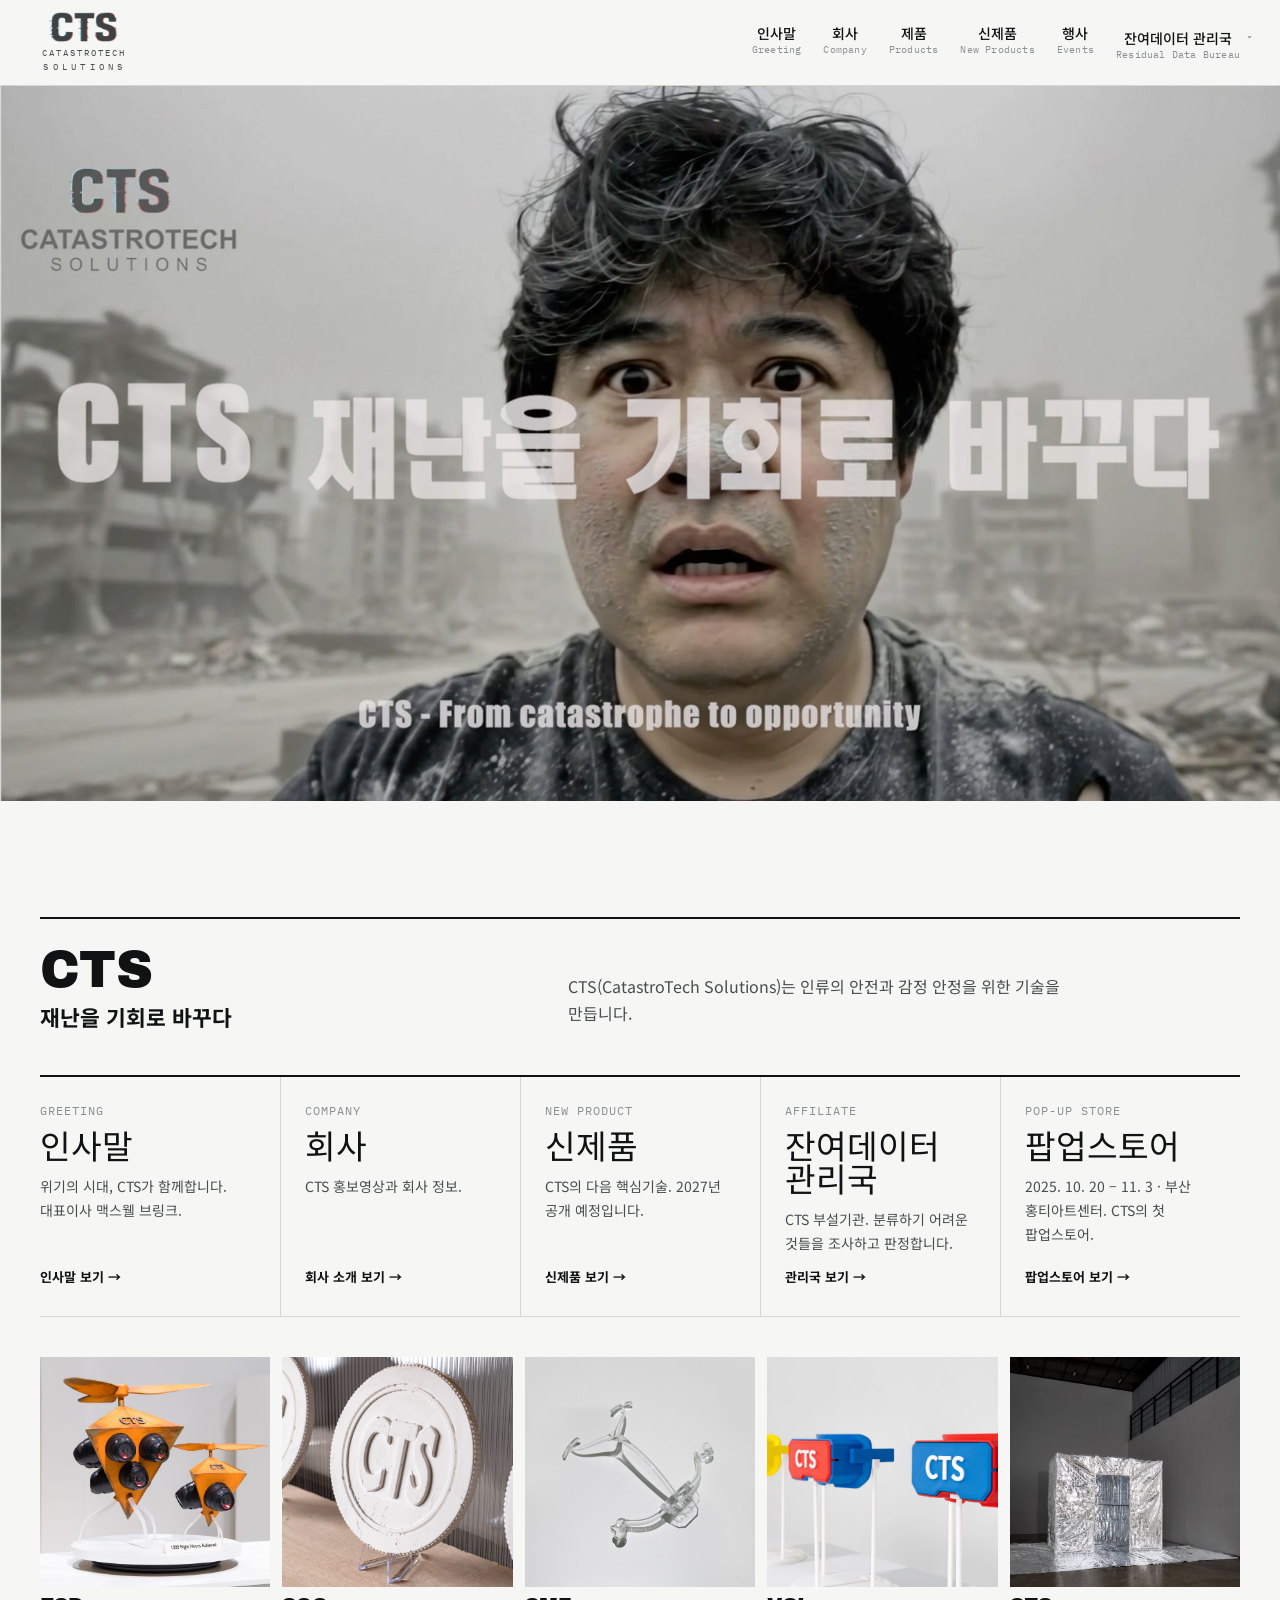
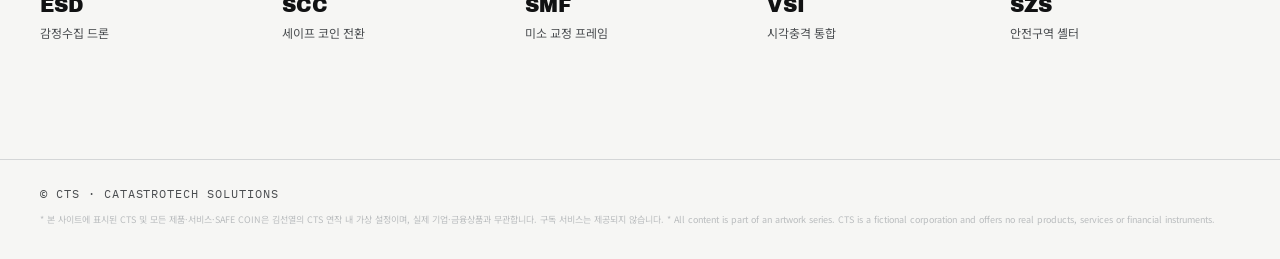
==== commit 77ef9b21: "상단 메뉴: 영문 표기 추가, 모바일에서 관리국 조사지 메뉴 표시 Co-Authored-By: Claude Opus 5.5 <noreply@anthropic.com>" ====
--- a/index.html
+++ b/index.html
@@ -22,13 +22,13 @@
   <div class="wrap">
     <a class="logo" href="./" aria-label="CTS 홈"><img src="./img/cts-mark.png" alt="CTS" width="360" height="155"><span>CATASTROTECH<br><small>SOLUTIONS</small></span></a>
     <nav aria-label="주 메뉴">
-      <a href="greeting/">인사말</a>
-      <a href="company/">회사</a>
-      <a href="products/">제품</a>
-      <a href="new/">신제품</a>
-      <a href="popup/">행사</a>
+      <a href="greeting/">인사말<small>Greeting</small></a>
+      <a href="company/">회사<small>Company</small></a>
+      <a href="products/">제품<small>Products</small></a>
+      <a href="new/">신제품<small>New Products</small></a>
+      <a href="popup/">행사<small>Events</small></a>
       <div class="menu">
-        <a href="bureau/">잔여데이터 관리국</a>
+        <a href="bureau/">잔여데이터 관리국<small>Residual Data Bureau</small></a>
         <div class="dropdown" aria-label="관리국 조사지">
           <a href="bureau/sz/"><span class="reg">01 SZ</span>소제동</a>
           <a href="bureau/e93/"><span class="reg">02 E93</span>대전엑스포 과학공원</a>
--- a/css/style.css
+++ b/css/style.css
@@ -422,4 +422,26 @@
 nav .dropdown a{display:flex;gap:12px;align-items:baseline;padding:9px 16px;font-size:13px;font-weight:500;white-space:nowrap}
 nav .dropdown a .reg{font-family:var(--f-mono);font-size:11px;color:var(--steel);min-width:4.6em}
 nav .dropdown a:hover .reg{color:var(--signal)}
-@media (max-width:860px){nav .menu>a::after{content:""}nav .dropdown{display:none!important}}
+nav>a,nav .menu>a{display:inline-flex;flex-direction:column;align-items:center;line-height:1.3;position:relative}
+nav>a small,nav .menu>a small{font-family:var(--f-mono);font-size:10px;font-weight:400;color:var(--steel);letter-spacing:.02em}
+nav>a:hover small,nav .menu>a:hover small,nav a[aria-current="page"] small{color:inherit}
+nav .menu>a::after{position:absolute;right:-12px;top:0}
+@media (max-width:860px){
+  header{position:static}
+  header .wrap{flex-wrap:wrap;gap:8px 16px}
+  nav{flex:1 1 100%;justify-content:space-between;gap:8px 12px}
+  nav .menu{flex:1 1 100%;display:flex;flex-direction:column;align-items:center;gap:6px}
+  nav .menu>a::after{content:""}
+  nav .dropdown,nav .menu:hover .dropdown,nav .menu:focus-within .dropdown{position:static;display:flex;flex-direction:row;flex-wrap:wrap;justify-content:center;gap:4px 14px;min-width:0;padding:0;margin:0;background:none;border:0;box-shadow:none}
+  nav .dropdown::before{display:none}
+  nav .dropdown a{padding:2px 0;font-size:12px;gap:5px}
+  nav .dropdown a .reg{min-width:0;font-size:10px}
+}
+
+/* bureau hub: site card thumbnail */
+.site{display:grid;grid-template-columns:minmax(0,1fr) 96px;column-gap:16px;align-items:start}
+.site-text{display:flex;flex-direction:column;gap:6px}
+.site .thumb{display:block;border:1px solid var(--rule);background:#fff}
+.site .thumb:hover{border-color:var(--signal)}
+.site .thumb img{display:block;width:100%;height:auto;aspect-ratio:4/5;object-fit:cover}
+@media (max-width:860px){.site{grid-template-columns:minmax(0,1fr) 88px}}
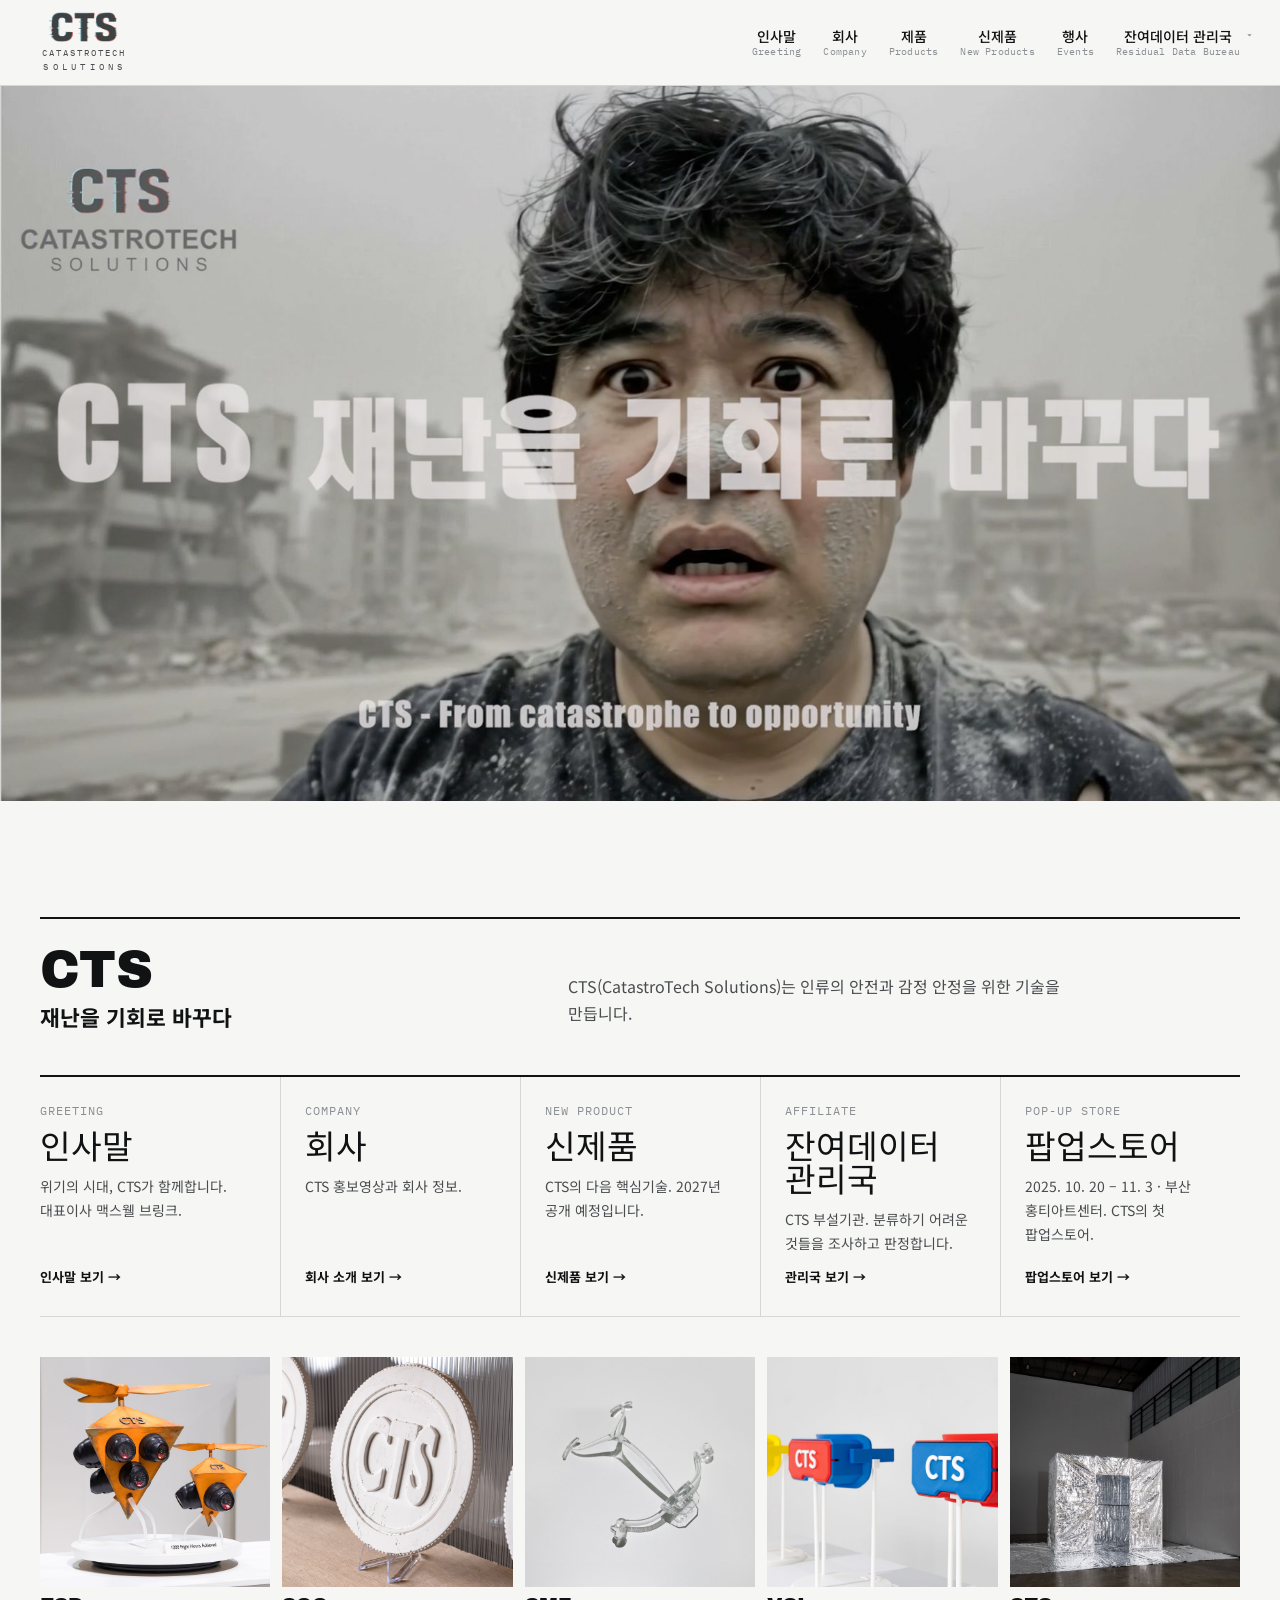
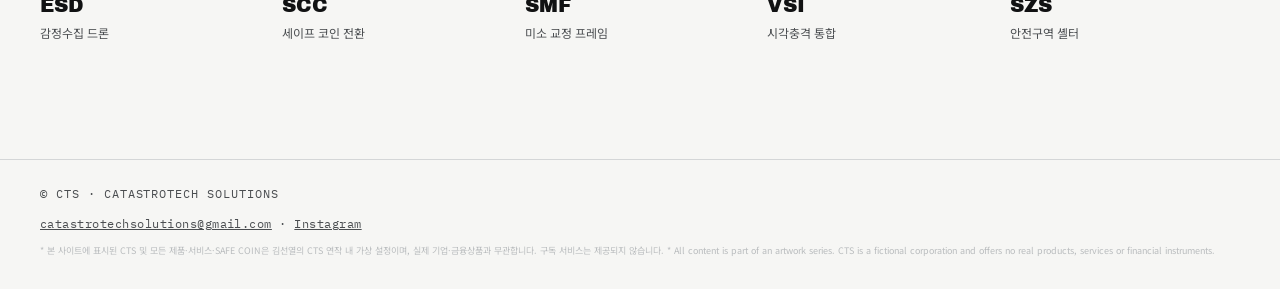
==== commit d6c8e10a: "하단에 연락처 추가: 메일 주소와 인스타그램 링크 (전 페이지) Co-Authored-By: Claude Fable 5.2 <noreply@anthropic.com>" ====
--- a/index.html
+++ b/index.html
@@ -15,6 +15,7 @@
 <link rel="preconnect" href="https://fonts.gstatic.com" crossorigin>
 <link rel="stylesheet" href="https://fonts.googleapis.com/css2?family=Archivo+Black&family=IBM+Plex+Mono:wght@400;500&family=Noto+Sans+KR:wght@400;500;700;900&display=swap">
 <link rel="stylesheet" href="css/style.css">
+<script src="js/menu.js" defer></script>
 </head>
 <body>
 
@@ -72,6 +73,7 @@
 <footer>
   <div class="wrap">
     <p>* 본 사이트에 표시된 CTS 및 모든 제품·서비스·SAFE COIN은 김선열의 CTS 연작 내 가상 설정이며, 실제 기업·금융상품과 무관합니다. 구독 서비스는 제공되지 않습니다. * All content is part of an artwork series. CTS is a fictional corporation and offers no real products, services or financial instruments.</p>
+    <p class="mono footer-contact"><a href="mailto:catastrotechsolutions@gmail.com">catastrotechsolutions@gmail.com</a> · <a href="https://www.instagram.com/catastrotechsolutions/" target="_blank" rel="noopener">Instagram</a></p>
     <p class="mono">© CTS · CatastroTech Solutions</p>
   </div>
 </footer>
--- a/css/style.css
+++ b/css/style.css
@@ -224,6 +224,8 @@
 footer p:first-child{font-size:10px;line-height:1.5;color:var(--steel);letter-spacing:0}
 footer p:first-child{font-size:9px;line-height:1.4;color:#b9bcbe;max-width:none}
 footer .wrap{flex-direction:column-reverse;align-items:flex-start;gap:10px}
+footer .footer-contact{text-transform:none;letter-spacing:.04em}
+footer .footer-contact a:hover{color:var(--signal)}
 
 .org{grid-column:1/-1;margin-top:56px}
 .org-title{margin:8px 0 28px;font-size:clamp(22px,2.4vw,30px);font-weight:900;letter-spacing:-.03em}
@@ -381,6 +383,7 @@
 .rsch-table.stages td span{display:block;margin-top:3px;color:var(--ink-soft)}
 .rsch-table.stages td em{display:block;margin-top:4px;font-style:normal;font-family:var(--f-mono);font-size:10px;color:var(--steel);letter-spacing:.04em}
 .rsch-table.stages td b{color:var(--ink)}
+.rsch-table.stages td i.ko{display:block;font-style:normal;font-size:12px;color:var(--ink-soft);margin-top:2px}
 
 /* bureau: site photos (현장 사진) */
 .rsch-gallery.site{margin:0 0 28px;grid-template-columns:repeat(4,minmax(0,1fr))}
@@ -393,6 +396,7 @@
 
 /* bureau: 1989 report flow diagram (full-width doc) */
 .rsch-gallery.doc.flow{grid-template-columns:1fr;margin-top:32px}
+.rsch-gallery.doc.flow figure{max-width:900px}
 .rsch-gallery.doc.flow .doc-text{max-width:66ch}
 
 /* bureau: hub links + sub pages */
@@ -429,19 +433,78 @@
 @media (max-width:860px){
   header{position:static}
   header .wrap{flex-wrap:wrap;gap:8px 16px}
-  nav{flex:1 1 100%;justify-content:space-between;gap:8px 12px}
-  nav .menu{flex:1 1 100%;display:flex;flex-direction:column;align-items:center;gap:6px}
-  nav .menu>a::after{content:""}
-  nav .dropdown,nav .menu:hover .dropdown,nav .menu:focus-within .dropdown{position:static;display:flex;flex-direction:row;flex-wrap:wrap;justify-content:center;gap:4px 14px;min-width:0;padding:0;margin:0;background:none;border:0;box-shadow:none}
+  nav{flex:1 1 100%;justify-content:flex-end;gap:8px 14px}
+  nav .menu{display:contents}
+  nav .menu.open>a::after{content:" ▴"}
+  nav .dropdown,nav .menu:hover .dropdown,nav .menu:focus-within .dropdown{position:static;display:none;flex-direction:row;flex-wrap:wrap;justify-content:center;gap:4px 14px;min-width:0;padding:0;margin:0;background:none;border:0;box-shadow:none}
+  nav .menu.open .dropdown{display:flex;flex:1 1 100%;justify-content:center;padding-top:2px}
   nav .dropdown::before{display:none}
   nav .dropdown a{padding:2px 0;font-size:12px;gap:5px}
   nav .dropdown a .reg{min-width:0;font-size:10px}
 }
 
 /* bureau hub: site card thumbnail */
-.site{display:grid;grid-template-columns:minmax(0,1fr) 96px;column-gap:16px;align-items:start}
+.site{display:grid;grid-template-columns:minmax(0,1fr) 150px;column-gap:16px;align-items:stretch}
 .site-text{display:flex;flex-direction:column;gap:6px}
-.site .thumb{display:block;border:1px solid var(--rule);background:#fff}
+.site .thumb{position:relative;display:block;min-height:100%;border:1px solid var(--rule);background:#fff}
 .site .thumb:hover{border-color:var(--signal)}
-.site .thumb img{display:block;width:100%;height:auto;aspect-ratio:4/5;object-fit:cover}
-@media (max-width:860px){.site{grid-template-columns:minmax(0,1fr) 88px}}
+.site .thumb img{position:absolute;inset:0;display:block;width:100%;height:100%;object-fit:cover}
+@media (max-width:860px){.site{grid-template-columns:minmax(0,1fr) 130px}}
+
+/* bureau: full-collection pages (cards / observation sheets) */
+.rsch-more{margin:14px 0 0;font-size:14px;font-weight:700}
+.rsch-more a{text-decoration:none;border-bottom:1px solid var(--ink)}
+.rsch-more a:hover{color:var(--signal);border-color:var(--signal)}
+.rsch-page .intro{max-width:66ch;font-size:15px;line-height:1.75;color:var(--ink-soft);margin:0 0 6px}
+.rsch-sec{font-family:var(--f-mono);font-size:11px;letter-spacing:.08em;text-transform:uppercase;color:var(--steel);border-top:2px solid var(--ink);padding-top:12px;margin:40px 0 4px}
+.rsch-gallery.cards{grid-template-columns:repeat(4,minmax(0,1fr));margin-top:20px}
+.rsch-gallery.cards img{aspect-ratio:400/567}
+.ver{display:grid;grid-template-columns:minmax(0,1.3fr) minmax(0,1fr) minmax(0,1fr);gap:18px;align-items:start;padding:20px 0;border-top:1px solid var(--rule)}
+.ver:first-of-type{border-top:0}
+.ver .ver-text .mono{display:block;font-size:10px;color:var(--steel);margin-bottom:8px}
+.ver .ver-text b{display:block;font-size:16px;margin-bottom:8px}
+.ver .ver-text p{margin:0;font-size:14px;line-height:1.7;color:var(--ink-soft);max-width:46ch}
+.ver figure{margin:0;min-width:0}
+.ver a{display:block;border:1px solid var(--rule);background:#fff}
+.ver a:hover{border-color:var(--ink)}
+.ver img{display:block;width:100%;height:auto;aspect-ratio:400/567}
+.ver figcaption{font-family:var(--f-mono);font-size:11px;color:var(--steel);padding-top:6px;line-height:1.5}
+@media (max-width:860px){.rsch-gallery.cards{grid-template-columns:repeat(2,minmax(0,1fr))}.ver{grid-template-columns:1fr 1fr}.ver .ver-text{grid-column:1/-1}}
+
+/* header: phone — two lines, bureau item centered on its own line */
+@media (max-width:520px){
+  nav{justify-content:space-between;gap:8px 12px}
+  nav .menu>a{flex:1 1 100%;align-items:center}
+}
+
+/* bureau: scenario page tables */
+.rsch-page .intro.small{font-size:13px;color:var(--steel)}
+.tbl{overflow-x:auto;margin:14px 0 6px;-webkit-overflow-scrolling:touch}
+.tbl .rsch-table{margin-bottom:0}
+.rsch-table thead th{font-family:var(--f-mono);font-size:10px;letter-spacing:.06em;text-transform:uppercase;color:var(--steel);border-top:0;border-bottom:1px solid var(--ink);padding-bottom:6px;white-space:nowrap;width:auto}
+.rsch-table.spec,.rsch-table.parts,.rsch-table.crisis{table-layout:fixed}
+.rsch-table.spec th{white-space:nowrap}
+.rsch-table.spec td,.rsch-table.parts td,.rsch-table.crisis td{overflow-wrap:anywhere}
+.rsch-table.spec{min-width:460px}.rsch-table.parts{min-width:560px}.rsch-table.crisis{min-width:600px}
+.rsch-table.parts th{white-space:nowrap}
+.rsch-table.shots{min-width:900px;font-size:13px;table-layout:fixed}
+.rsch-table.shots th{white-space:nowrap;width:6.2em}
+.rsch-table.shots thead th:nth-child(2){width:11em}
+.rsch-table.shots thead th:nth-child(4){width:7.5em}
+.rsch-table.shots thead th:nth-child(5){width:11em}
+.rsch-table.shots td:nth-child(2){font-family:var(--f-mono);font-size:11px;color:var(--ink-soft);line-height:1.5;overflow-wrap:anywhere}
+.rsch-table.shots td:nth-child(3){line-height:1.65;padding-right:14px}
+.rsch-table.shots td:nth-child(4),.rsch-table.shots td:nth-child(5){font-size:11.5px;color:var(--ink-soft);line-height:1.5}
+.rsch-table.crisis th{white-space:nowrap}
+.rsch-table.crisis td:nth-child(2),.rsch-table.crisis td:nth-child(4){font-family:var(--f-mono);font-size:11px;white-space:nowrap}
+.shots-h{margin:26px 0 0;font-size:15px}
+.rules{margin:12px 0 0;padding-left:1.2em;max-width:72ch;font-size:14px;line-height:1.75;color:var(--ink-soft)}
+.rules li{margin-bottom:8px}
+.rules b{color:var(--ink)}
+
+/* hanja readings */
+.rsch-text i.ko,.figs .fig i.ko{display:block;font-style:normal;font-size:12px;color:var(--ink-soft);margin-top:3px}
+.figs .fig i.ko{font-size:11px}
+
+/* header: align bureau item with siblings */
+@media (min-width:861px){nav .menu{display:flex;align-items:stretch}nav .menu>a{justify-content:flex-start}}
